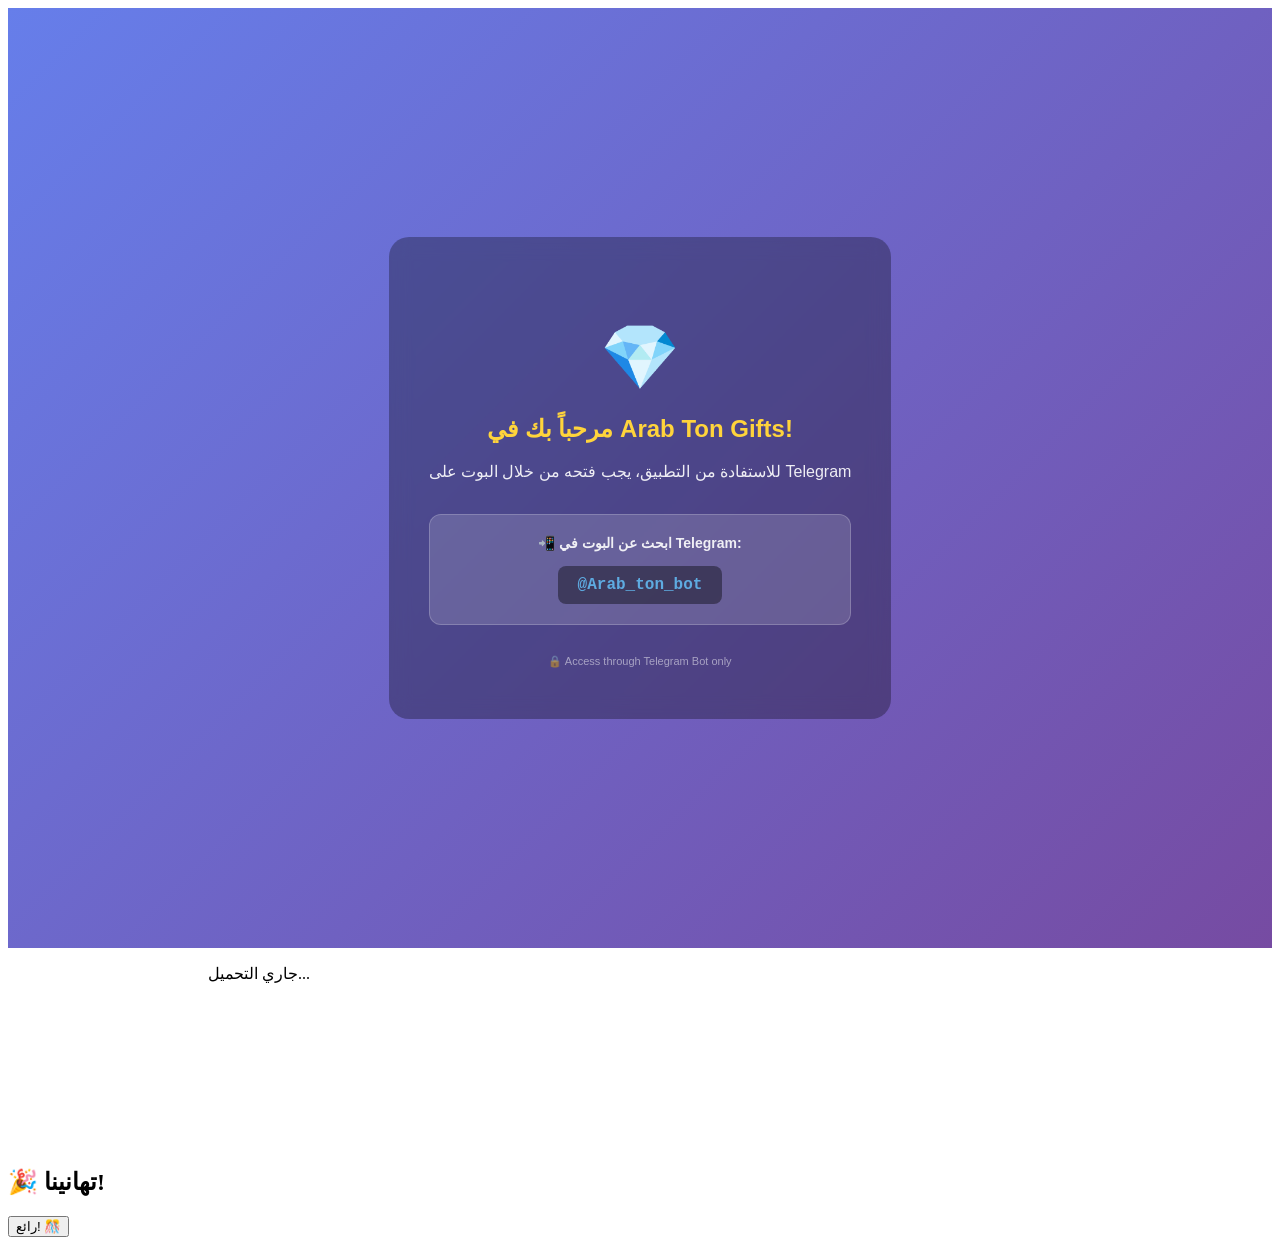
==== public/index.html @ 4c870720 "Add files via upload" ====
﻿<!DOCTYPE html>
<html lang="ar">
<head>
    <!-- 🎯 Updated v2.7 - Fix API URLs: استخدام Render API بدلاً من Vercel -->
    <meta charset="UTF-8">
    <meta name="viewport" content="width=device-width, initial-scale=1.0, maximum-scale=1.0, user-scalable=no">
    <meta http-equiv="Cache-Control" content="no-cache, no-store, must-revalidate">
    <meta http-equiv="Pragma" content="no-cache">
    <meta http-equiv="Expires" content="0">
    <title>🎁 Arab Ton Gifts</title>
    <link rel="stylesheet" href="css/styles.css?v=2.6">
    <link rel="stylesheet" href="css/tasks.css?v=2.6">
    <link rel="stylesheet" href="css/channels-check.css?v=2.6">
    
    <!-- Telegram Web App SDK -->
    <script src="https://telegram.org/js/telegram-web-app.js"></script>
    
    <!-- ⚠️ SECURITY: PREVENT DIRECT BROWSER ACCESS -->
    <script>
    (function() {
        'use strict';
        
        // 🔐 Enhanced security checks
        
        // Check 1: Telegram WebApp SDK must exist
        if (!window.Telegram || !window.Telegram.WebApp) {
            showBlockPage();
            return;
        }
        
        const tg = window.Telegram.WebApp;
        
        // Check 2: Must have REAL initData from Telegram (not URL)
        if (!tg.initData || tg.initData.length < 50) {
            showBlockPage();
            return;
        }
        
        // Check 3: Must have user data
        if (!tg.initDataUnsafe || !tg.initDataUnsafe.user || !tg.initDataUnsafe.user.id) {
            showBlockPage();
            return;
        }
        
        // Check 4: Must be in Telegram environment (not standalone)
        if (!tg.platform || tg.platform === 'unknown') {
            showBlockPage();
            return;
        }
        
        // ✅ All checks passed - legitimate Telegram WebApp access
        console.log('✅ Telegram WebApp verified - User:', tg.initDataUnsafe.user.id);
        
        // 🔒 Freeze objects to prevent tampering
        try {
            Object.freeze(tg.initDataUnsafe);
            Object.freeze(tg);
            Object.seal(window.Telegram);
        } catch(e) {}
        
        function showBlockPage() {
            document.write(`
                <div style="display: flex; align-items: center; justify-content: center; min-height: 100vh; background: linear-gradient(135deg, #667eea 0%, #764ba2 100%); color: #fff; text-align: center; padding: 20px; font-family: -apple-system, BlinkMacSystemFont, 'Segoe UI', Roboto, Arial;">
                    <div style="background: rgba(0,0,0,0.3); padding: 40px; border-radius: 20px; backdrop-filter: blur(10px); max-width: 450px;">
                        <h1 style="font-size: 64px; margin-bottom: 20px; animation: bounce 2s infinite;">💎</h1>
                        <h2 style="margin-bottom: 15px; font-size: 24px; color: #ffd43b;">مرحباً بك في Arab Ton Gifts!</h2>
                        <p style="font-size: 16px; line-height: 1.6; margin-bottom: 30px; opacity: 0.9;">للاستفادة من التطبيق، يجب فتحه من خلال البوت على Telegram</p>
                        <div style="background: rgba(255,255,255,0.15); padding: 20px; border-radius: 12px; margin-top: 20px; border: 1px solid rgba(255,255,255,0.2);">
                            <p style="font-size: 14px; margin: 0 0 15px 0; opacity: 0.9; font-weight: 600;">📲 ابحث عن البوت في Telegram:</p>
                            <code style="background: rgba(0,0,0,0.4); padding: 10px 20px; border-radius: 8px; font-size: 16px; display: inline-block; color: #5eabe1; font-weight: bold;">@Arab_ton_bot</code>
                        </div>
                        <p style="font-size: 11px; margin-top: 30px; opacity: 0.5;">🔒 Access through Telegram Bot only</p>
                    </div>
                </div>
                <style>
                @keyframes bounce {
                    0%, 100% { transform: translateY(0); }
                    50% { transform: translateY(-10px); }
                }
                </style>
            `);
            document.close();
            throw new Error('Direct browser access blocked - Telegram WebApp required');
        }
    })();
    </script>
    
    <!-- Lottie Player -->
    <script src="https://unpkg.com/@lottiefiles/lottie-player@latest/dist/lottie-player.js"></script>
    
    <!-- Image Protection -->
    <style>
        /* منع تحديد النص والصور */
        img {
            -webkit-user-select: none;
            -moz-user-select: none;
            -ms-user-select: none;
            user-select: none;
            -webkit-user-drag: none;
            -webkit-touch-callout: none;
            pointer-events: none;
        }
        
        /* منع القائمة السياقية على الصور */
        img::selection {
            background: transparent;
        }
        
        /* إخفاء المحتوى حتى يتم التحقق من البيانات */
        body.loading .app-header,
        body.loading .main-container,
        body.loading .bottom-nav {
            display: none !important;
        }
        
        /* عرض شاشة التحميل فقط في البداية */
        body.loading #loading-overlay {
            display: flex !important;
        }
    </style>
    <script>
        // منع النقر بالزر الأيمن على الصور
        document.addEventListener('DOMContentLoaded', function() {
            document.addEventListener('contextmenu', function(e) {
                if (e.target.tagName === 'IMG') {
                    e.preventDefault();
                    return false;
                }
            });
            
            // منع السحب والإفلات للصور
            document.addEventListener('dragstart', function(e) {
                if (e.target.tagName === 'IMG') {
                    e.preventDefault();
                    return false;
                }
            });
            
            // حماية من F12 و Inspect
            document.addEventListener('keydown', function(e) {
                if (e.key === 'F12' || (e.ctrlKey && e.shiftKey && e.key === 'I')) {
                    e.preventDefault();
                    return false;
                }
            });
        });
    </script>
</head>
<body class="loading">
    
    <!-- 🔝 HEADER - معلومات المستخدم -->
    <header id="app-header" class="app-header">
        <div class="user-profile">
            <div class="user-avatar">
                <img id="user-avatar" src="" alt="User Avatar">
            </div>
            <div class="user-info">
                <h3 id="user-name">جاري التحميل...</h3>
                <p id="user-username">@username</p>
            </div>
        </div>
        <div class="user-balance">
            <span class="balance-label"><img src="img/Ton.png" alt="TON" class="ton-icon"> الرصيد</span>
            <span class="balance-amount" id="user-balance">0.0000</span>
            <!-- <span class="balance-currency"><img src="img/Ton.png" alt="TON" class="ton-icon"></span> -->
        </div>
    </header>

    <!-- 📱 MAIN CONTAINER -->
    <main class="main-container">
        
        <!-- 🎰 الصفحة الرئيسية - عجلة الحظ -->
        <section id="page-wheel" class="page active">
            <div class="spins-info">
                <div class="spins-available">
                    <span class="spins-count" id="available-spins">0</span>
                    <span class="spins-label">لفة متاحة</span>
                </div>
            </div>

            <!-- عجلة الحظ -->
            <div class="wheel-container">
                <div class="wheel-wrapper">
                    <div class="wheel-pointer"></div>
                    <canvas id="wheel-canvas" width="350" height="350"></canvas>
                    <!-- NFT Animations Overlay -->
                    <div id="wheel-animations-overlay" class="wheel-animations-overlay">
                        <!-- Will be populated dynamically by wheel.js -->
                    </div>
                    <button id="spin-button" class="spin-button">لف الآن</button>
                </div>
            </div>

            <!-- نتيجة اللفة -->
            <div id="spin-result" class="spin-result hidden">
                <lottie-player id="success-animation" src="./img/success_stars.json" 
                    background="transparent" speed="1" style="width: 150px; height: 150px; margin: 0 auto;" 
                    loop autoplay>
                </lottie-player>
                <h2 id="result-text">🎉 تهانينا!</h2>
                <p id="result-amount"></p>
            </div>

            <!-- آخر الأرباح -->
            <div class="recent-wins">
                <h3>🏆 آخر أرباحك</h3>
                <div id="recent-wins-list" class="wins-list">
                    <!-- سيتم ملؤها ديناميكياً -->
                </div>
            </div>
        </section>

        <!--  صفحة المهام -->
        <section id="page-tasks" class="page">
            <div class="page-header">
                <h2>
                    <lottie-player src="./img/task.json" background="transparent" speed="1" 
                        style="width: 32px; height: 32px; display: inline-block; vertical-align: middle;" 
                        loop autoplay>
                    </lottie-player>
                    المهام
                </h2>
                <p class="page-description">أكمل المهام واحصل على لفات مجانية!</p>
            </div>

            <div class="tasks-progress">
                <div class="progress-info">
                    <span>📊 تقدمك: <strong id="completed-tasks-count">0</strong> / <strong id="total-tasks-count">0</strong></span>
                    <span style="margin-right: 16px; color: #ffd436;">متبقي <strong id="tasks-remaining">5</strong> / 5 للفة القادمة</span>
                </div>
                <div class="progress-bar">
                    <div class="progress-fill" id="tasks-progress-fill"></div>
                </div>
            </div>

            <!-- قائمة المهام -->
            <div class="tasks-container" id="tasks-list">
                <!-- Loading state -->
                <div class="tasks-loading">
                    <lottie-player src="./img/login.json" background="transparent" speed="1" 
                        style="width: 100px; height: 100px;" loop autoplay>
                    </lottie-player>
                    <p>جاري تحميل المهام...</p>
                </div>
            </div>
        </section>

        <!-- 💸 صفحة السحب -->
        <section id="page-withdraw" class="page">
            <div class="page-header">
                <h2>
                    <lottie-player src="./img/withdraw.json" background="transparent" speed="1" 
                        style="width: 32px; height: 32px; display: inline-block; vertical-align: middle;" 
                        loop autoplay>
                    </lottie-player>
                    السحب
                </h2>
            </div>

            <div class="balance-display">
                <div class="balance-card">
                    <span class="balance-label"><img src="img/Ton.png" alt="TON" class="ton-icon"> رصيدك الحالي</span>
                    <span class="balance-value" id="withdraw-balance">0.0000</span>
                    <!-- <span class="balance-currency"><img src="img/Ton.png" alt="TON" class="ton-icon"></span> -->
                </div>
            </div>

            <!-- طرق السحب -->
            <div class="withdrawal-methods">
                <h3>اختر طريقة السحب</h3>
                
                <div class="method-tabs">
                    <button class="method-tab active" data-method="ton">
                        <span class="tab-icon"><img src="img/Ton.png" alt="TON" class="ton-icon-tab"></span>
                        <span>TON Wallet</span>
                    </button>
                    <button class="method-tab" data-method="vodafone" disabled style="opacity: 0.5; cursor: not-allowed;">
                        <span class="tab-icon"><img src="img/vodafone.png" alt="Vodafone" class="ton-icon-tab"></span>
                        <span>Vodafone Cash</span>
                        <span style="color: #ff9500; font-size: 11px; margin-right: 5px;">🔜 قريباً</span>
                    </button>
                </div>

                <!-- نموذج السحب TON -->
                <div id="withdraw-form-ton" class="withdraw-form active">
                    <div class="form-group">
                        <label><img src="img/Ton.png" alt="TON" class="ton-icon"> عنوان محفظة TON</label>
                        <input type="text" id="ton-wallet-input" placeholder="UQxxxxxxxxxxxxxxxx">
                    </div>
                    <div class="form-group">
                        <label><img src="img/Ton.png" alt="TON" class="ton-icon"> المبلغ (TON)</label>
                        <div class="amount-input-group">
                            <input type="number" id="ton-amount-input" placeholder="0.00" step="0.01" min="0.1">
                            <button id="max-btn-ton" class="max-btn">MAX</button>
                        </div>
                        <span class="min-withdraw-note">الحد الأدنى: 0.1 <img src="img/Ton.png" alt="TON" class="ton-icon-small"></span>
                    </div>
                    <button id="withdraw-btn-ton" class="withdraw-btn">
                        <lottie-player src="./img/withdraw.json" background="transparent" speed="1" 
                            style="width: 24px; height: 24px; display: inline-block; vertical-align: middle;" 
                            loop autoplay>
                        </lottie-player>
                        طلب السحب
                    </button>
                </div>

                <!-- نموذج السحب Vodafone -->
                <div id="withdraw-form-vodafone" class="withdraw-form">
                    <div class="form-group">
                        <label><img src="img/vodafone.png" alt="Vodafone" class="ton-icon"> رقم فودافون كاش</label>
                        <input type="tel" id="vodafone-number-input" placeholder="01xxxxxxxxx">
                    </div>
                    <div class="form-group">
                        <label><img src="img/Ton.png" alt="TON" class="ton-icon"> المبلغ (TON)</label>
                        <div class="amount-input-group">
                            <input type="number" id="vodafone-amount-input" placeholder="0.00" step="0.01" min="0.1">
                            <button id="max-btn-vodafone" class="max-btn">MAX</button>
                        </div>
                        <span class="min-withdraw-note">الحد الأدنى: 0.1 <img src="img/Ton.png" alt="TON" class="ton-icon-small"></span>
                    </div>
                    <button id="withdraw-btn-vodafone" class="withdraw-btn">
                        <lottie-player src="./img/withdraw.json" background="transparent" speed="1" 
                            style="width: 24px; height: 24px; display: inline-block; vertical-align: middle;" 
                            loop autoplay>
                        </lottie-player>
                        طلب السحب
                    </button>
                </div>
            </div>

            <!-- سجل السحوبات -->
            <div class="withdrawal-history">
                <h3>
                    <img src="img/profile/orders_history.svg" alt="History" style="width: 24px; height: 24px; display: inline-block; vertical-align: middle;">
                    سجل السحوبات
                </h3>
                <div id="withdrawal-history-list" class="history-list">
                    <!-- سيتم ملؤها ديناميكياً -->
                </div>
            </div>
        </section>

    </main>

    <!-- 📱 BOTTOM NAVIGATION -->
    <nav class="bottom-nav">
        <button class="nav-item" data-page="withdraw">
            <span class="nav-icon">
                <lottie-player src="./img/withdraw.json" background="transparent" speed="1" 
                    style="width: 32px; height: 32px;" loop autoplay>
                </lottie-player>
            </span>
            <span class="nav-label">السحب</span>
        </button>
        <button class="nav-item" data-page="tasks">
            <span class="nav-icon">
                <lottie-player src="./img/task.json" background="transparent" speed="1" 
                    style="width: 32px; height: 32px;" loop autoplay>
                </lottie-player>
            </span>
            <span class="nav-label">المهام</span>
        </button>
        <button class="nav-item" onclick="navigateToReferrals()">
            <span class="nav-icon">
                <svg width="24" height="24" viewBox="0 0 24 24" fill="currentColor" xmlns="http://www.w3.org/2000/svg">
                    <path d="M16 11c1.66 0 2.99-1.34 2.99-3S17.66 5 16 5c-1.66 0-3 1.34-3 3s1.34 3 3 3zm-8 0c1.66 0 2.99-1.34 2.99-3S9.66 5 8 5C6.34 5 5 6.34 5 8s1.34 3 3 3zm0 2c-2.33 0-7 1.17-7 3.5V19h14v-2.5c0-2.33-4.67-3.5-7-3.5zm8 0c-.29 0-.62.02-.97.05 1.16.84 1.97 1.97 1.97 3.45V19h6v-2.5c0-2.33-4.67-3.5-7-3.5z"/>
                </svg>
            </span>
            <span class="nav-label">الإحالات</span>
        </button>
        <button class="nav-item active" data-page="wheel">
            <span class="nav-icon">
                <lottie-player src="./img/roll.json" background="transparent" speed="1" 
                    style="width: 32px; height: 32px;" loop autoplay>
                </lottie-player>
            </span>
            <span class="nav-label">العجلة</span>
        </button>
    </nav>

    <!-- 🔔 TOAST NOTIFICATIONS -->
    <div id="toast-container" class="toast-container"></div>

    <!-- ⏳ LOADING OVERLAY -->
    <div id="loading-overlay" class="loading-overlay">
        <lottie-player src="./img/login.json" 
            background="transparent" speed="1" style="width: 200px; height: 200px;" 
            loop autoplay>
        </lottie-player>
        <p class="loading-text">جاري التحميل...</p>
    </div>

    <!-- 🎉 WIN MODAL -->
    <div id="win-modal" class="modal">
        <div class="modal-content win-modal">
            <lottie-player id="win-animation" src="./img/success_stars.json" 
                background="transparent" speed="1" style="width: 200px; height: 200px; margin: 0 auto;" 
                loop autoplay>
            </lottie-player>
            <h2 id="modal-win-title">🎉 تهانينا!</h2>
            <p id="modal-win-amount"></p>
            <button class="modal-btn" onclick="closeWinModal()">رائع! 🎊</button>
        </div>
    </div>

    <!-- 📢 CHANNELS VERIFICATION MODAL -->
    <div id="channels-modal" class="modal" style="display: none;">
        <div class="modal-content channels-modal">
            <h2 style="text-align: center; margin-bottom: 20px;">🔔 اشترك في القنوات الإجبارية</h2>
            <p style="text-align: center; color: var(--text-secondary); margin-bottom: 20px;">
                للاستمرار في استخدام البوت، يجب الاشتراك في القنوات التالية:
            </p>
            <div id="channels-list" class="channels-list"></div>
            <button id="verify-channels-btn" class="modal-btn" style="margin-top: 20px;">
                <img src="/img/payment-success.svg" alt="تحقق" style="width: 18px; height: 18px; vertical-align: middle; margin-left: 4px;"> تحقق من الاشتراك
            </button>
        </div>
    </div>

    <!-- Scripts -->
    <script src="js/debug.js?v=2.7&t=1707370000"></script>
    <script src="js/config.js?v=2.7&t=1707370000"></script>
    <script src="js/api.js?v=2.7&t=1707370000"></script>
    <script src="js/tasks.js?v=2.7&t=1707370000"></script>
    <script src="js/channels-check.js?v=2.7&t=1707370000"></script>
    <script src="js/channels.js?v=2.7&t=1707370000"></script>
    <script src="js/wheel.js?v=2.7&t=1707370000"></script>
    <script src="js/app.js?v=2.7&t=1707370000"></script>
</body>
</html>
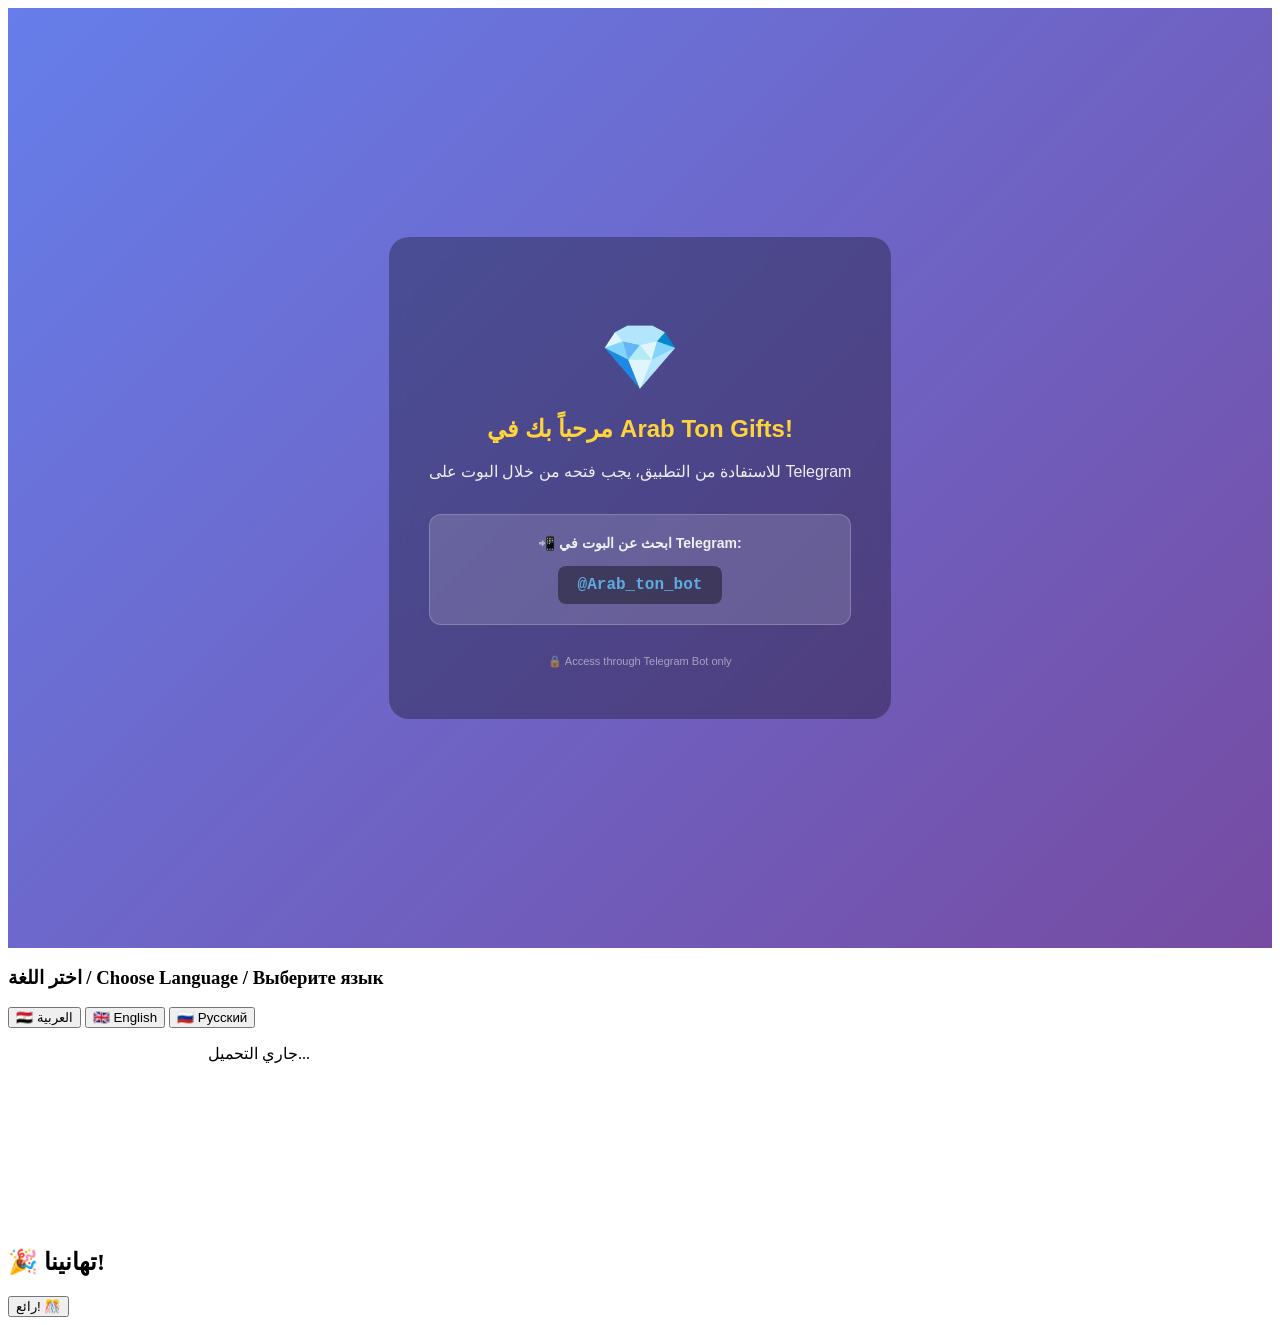
==== commit f815332f: "Add files via upload" ====
--- a/public/index.html
+++ b/public/index.html
@@ -8,9 +8,19 @@
     <meta http-equiv="Pragma" content="no-cache">
     <meta http-equiv="Expires" content="0">
     <title>🎁 Arab Ton Gifts</title>
-    <link rel="stylesheet" href="css/styles.css?v=2.6">
-    <link rel="stylesheet" href="css/tasks.css?v=2.6">
-    <link rel="stylesheet" href="css/channels-check.css?v=2.6">
+    
+    <!-- Google Fonts - Cairo -->
+    <link rel="preconnect" href="https://fonts.googleapis.com">
+    <link rel="preconnect" href="https://fonts.gstatic.com" crossorigin>
+    <link href="https://fonts.googleapis.com/css2?family=Cairo:wght@400;600;700;900&display=swap" rel="stylesheet">
+    
+    <!-- Font Awesome Icons -->
+    <link rel="stylesheet" href="https://cdnjs.cloudflare.com/ajax/libs/font-awesome/6.5.1/css/all.min.css">
+    
+    <!-- Modern Styles -->
+    <link rel="stylesheet" href="css/modern-style.css?v=3.0">
+    <link rel="stylesheet" href="css/tasks.css?v=3.0">
+    <link rel="stylesheet" href="css/channels-check.css?v=3.0">
     
     <!-- Telegram Web App SDK -->
     <script src="https://telegram.org/js/telegram-web-app.js"></script>
@@ -150,21 +160,47 @@
     
     <!-- 🔝 HEADER - معلومات المستخدم -->
     <header id="app-header" class="app-header">
-        <div class="user-profile">
-            <div class="user-avatar">
-                <img id="user-avatar" src="" alt="User Avatar">
-            </div>
-            <div class="user-info">
-                <h3 id="user-name">جاري التحميل...</h3>
-                <p id="user-username">@username</p>
+        <div class="header-left">
+            <button id="lang-btn" class="lang-btn" title="Change Language">
+                <i class="fas fa-globe"></i>
+            </button>
+            <div class="user-profile">
+                <div class="user-avatar">
+                    <img id="user-avatar" src="" alt="User Avatar">
+                </div>
+                <div class="user-info">
+                    <h3 id="user-name" data-i18n="loading">جاري التحميل...</h3>
+                    <p id="user-username">@username</p>
+                </div>
             </div>
         </div>
         <div class="user-balance">
-            <span class="balance-label"><img src="img/Ton.png" alt="TON" class="ton-icon"> الرصيد</span>
+            <span class="balance-label" data-i18n="balance">الرصيد</span>
             <span class="balance-amount" id="user-balance">0.0000</span>
-            <!-- <span class="balance-currency"><img src="img/Ton.png" alt="TON" class="ton-icon"></span> -->
+            <span class="balance-currency">TON</span>
         </div>
     </header>
+
+    <!-- 🌍 LANGUAGE MODAL -->
+    <div id="lang-modal" class="lang-modal">
+        <div class="lang-modal-content">
+            <h3 class="lang-modal-title">اختر اللغة / Choose Language / Выберите язык</h3>
+            <div class="lang-options">
+                <button class="lang-option" data-lang="ar">
+                    <span class="flag">🇪🇬</span>
+                    <span>العربية</span>
+                </button>
+                <button class="lang-option" data-lang="en">
+                    <span class="flag">🇬🇧</span>
+                    <span>English</span>
+                </button>
+                <button class="lang-option" data-lang="ru">
+                    <span class="flag">🇷🇺</span>
+                    <span>Русский</span>
+                </button>
+            </div>
+        </div>
+    </div>
 
     <!-- 📱 MAIN CONTAINER -->
     <main class="main-container">
@@ -174,7 +210,7 @@
             <div class="spins-info">
                 <div class="spins-available">
                     <span class="spins-count" id="available-spins">0</span>
-                    <span class="spins-label">لفة متاحة</span>
+                    <span class="spins-label" data-i18n="spins-available">لفة متاحة</span>
                 </div>
             </div>
 
@@ -187,7 +223,7 @@
                     <div id="wheel-animations-overlay" class="wheel-animations-overlay">
                         <!-- Will be populated dynamically by wheel.js -->
                     </div>
-                    <button id="spin-button" class="spin-button">لف الآن</button>
+                    <button id="spin-button" class="spin-button" data-i18n="spin-now">لف الآن</button>
                 </div>
             </div>
 
@@ -203,7 +239,7 @@
 
             <!-- آخر الأرباح -->
             <div class="recent-wins">
-                <h3>🏆 آخر أرباحك</h3>
+                <h3><span data-i18n="total-earned">آخر أرباحك</span> 🏆</h3>
                 <div id="recent-wins-list" class="wins-list">
                     <!-- سيتم ملؤها ديناميكياً -->
                 </div>
@@ -218,9 +254,9 @@
                         style="width: 32px; height: 32px; display: inline-block; vertical-align: middle;" 
                         loop autoplay>
                     </lottie-player>
-                    المهام
+                    <span data-i18n="tasks">المهام</span>
                 </h2>
-                <p class="page-description">أكمل المهام واحصل على لفات مجانية!</p>
+                <p class="page-description" data-i18n="tasks-subtitle">أكمل المهام واحصل على لفات مجانية!</p>
             </div>
 
             <div class="tasks-progress">
@@ -240,7 +276,7 @@
                     <lottie-player src="./img/login.json" background="transparent" speed="1" 
                         style="width: 100px; height: 100px;" loop autoplay>
                     </lottie-player>
-                    <p>جاري تحميل المهام...</p>
+                    <p data-i18n="loading">جاري تحميل المهام...</p>
                 </div>
             </div>
         </section>
@@ -253,13 +289,13 @@
                         style="width: 32px; height: 32px; display: inline-block; vertical-align: middle;" 
                         loop autoplay>
                     </lottie-player>
-                    السحب
+                    <span data-i18n="withdrawal">السحب</span>
                 </h2>
             </div>
 
             <div class="balance-display">
                 <div class="balance-card">
-                    <span class="balance-label"><img src="img/Ton.png" alt="TON" class="ton-icon"> رصيدك الحالي</span>
+                    <span class="balance-label" data-i18n="available-balance"><img src="img/Ton.png" alt="TON" class="ton-icon"> رصيدك الحالي</span>
                     <span class="balance-value" id="withdraw-balance">0.0000</span>
                     <!-- <span class="balance-currency"><img src="img/Ton.png" alt="TON" class="ton-icon"></span> -->
                 </div>
@@ -267,12 +303,12 @@
 
             <!-- طرق السحب -->
             <div class="withdrawal-methods">
-                <h3>اختر طريقة السحب</h3>
+                <h3 data-i18n="select-method">اختر طريقة السحب</h3>
                 
                 <div class="method-tabs">
                     <button class="method-tab active" data-method="ton">
                         <span class="tab-icon"><img src="img/Ton.png" alt="TON" class="ton-icon-tab"></span>
-                        <span>TON Wallet</span>
+                        <span data-i18n="ton-wallet">TON Wallet</span>
                     </button>
                     <button class="method-tab" data-method="vodafone" disabled style="opacity: 0.5; cursor: not-allowed;">
                         <span class="tab-icon"><img src="img/vodafone.png" alt="Vodafone" class="ton-icon-tab"></span>
@@ -350,7 +386,7 @@
                     style="width: 32px; height: 32px;" loop autoplay>
                 </lottie-player>
             </span>
-            <span class="nav-label">السحب</span>
+            <span class="nav-label" data-i18n="withdrawal">السحب</span>
         </button>
         <button class="nav-item" data-page="tasks">
             <span class="nav-icon">
@@ -358,7 +394,7 @@
                     style="width: 32px; height: 32px;" loop autoplay>
                 </lottie-player>
             </span>
-            <span class="nav-label">المهام</span>
+            <span class="nav-label" data-i18n="tasks">المهام</span>
         </button>
         <button class="nav-item" onclick="navigateToReferrals()">
             <span class="nav-icon">
@@ -366,7 +402,7 @@
                     <path d="M16 11c1.66 0 2.99-1.34 2.99-3S17.66 5 16 5c-1.66 0-3 1.34-3 3s1.34 3 3 3zm-8 0c1.66 0 2.99-1.34 2.99-3S9.66 5 8 5C6.34 5 5 6.34 5 8s1.34 3 3 3zm0 2c-2.33 0-7 1.17-7 3.5V19h14v-2.5c0-2.33-4.67-3.5-7-3.5zm8 0c-.29 0-.62.02-.97.05 1.16.84 1.97 1.97 1.97 3.45V19h6v-2.5c0-2.33-4.67-3.5-7-3.5z"/>
                 </svg>
             </span>
-            <span class="nav-label">الإحالات</span>
+            <span class="nav-label" data-i18n="referrals">الإحالات</span>
         </button>
         <button class="nav-item active" data-page="wheel">
             <span class="nav-icon">
@@ -374,7 +410,7 @@
                     style="width: 32px; height: 32px;" loop autoplay>
                 </lottie-player>
             </span>
-            <span class="nav-label">العجلة</span>
+            <span class="nav-label" data-i18n="home">العجلة</span>
         </button>
     </nav>
 
@@ -418,14 +454,67 @@
     </div>
 
     <!-- Scripts -->
-    <script src="js/debug.js?v=2.7&t=1707370000"></script>
-    <script src="js/config.js?v=2.7&t=1707370000"></script>
-    <script src="js/api.js?v=2.7&t=1707370000"></script>
-    <script src="js/tasks.js?v=2.7&t=1707370000"></script>
-    <script src="js/channels-check.js?v=2.7&t=1707370000"></script>
-    <script src="js/channels.js?v=2.7&t=1707370000"></script>
-    <script src="js/wheel.js?v=2.7&t=1707370000"></script>
-    <script src="js/app.js?v=2.7&t=1707370000"></script>
+    <!-- i18n MUST be loaded FIRST -->
+    <script src="js/i18n.js?v=3.0&t=1707370000"></script>
+    <script src="js/i18n-helpers.js?v=3.0&t=1707370000"></script>
+    <script src="js/debug.js?v=3.0&t=1707370000"></script>
+    <script src="js/config.js?v=3.0&t=1707370000"></script>
+    <script src="js/api.js?v=3.0&t=1707370000"></script>
+    <script src="js/tasks.js?v=3.0&t=1707370000"></script>
+    <script src="js/channels-check.js?v=3.0&t=1707370000"></script>
+    <script src="js/channels.js?v=3.0&t=1707370000"></script>
+    <script src="js/wheel.js?v=3.0&t=1707370000"></script>
+    <script src="js/app.js?v=3.0&t=1707370000"></script>
+    
+    <!-- Language Selector Handler -->
+    <script>
+        // Language Button Handler
+        document.addEventListener('DOMContentLoaded', function() {
+            const langBtn = document.getElementById('lang-btn');
+            const langModal = document.getElementById('lang-modal');
+            const langOptions = document.querySelectorAll('.lang-option');
+            
+            // Open language modal
+            if (langBtn) {
+                langBtn.addEventListener('click', function() {
+                    langModal.classList.add('active');
+                });
+            }
+            
+            // Close modal when clicking outside
+            langModal.addEventListener('click', function(e) {
+                if (e.target === langModal) {
+                    langModal.classList.remove('active');
+                }
+            });
+            
+            // Language selection
+            langOptions.forEach(option => {
+                option.addEventListener('click', function() {
+                    const selectedLang = this.getAttribute('data-lang');
+                    
+                    // Update active state
+                    langOptions.forEach(opt => opt.classList.remove('active'));
+                    this.classList.add('active');
+                    
+                    // Change language
+                    if (typeof i18n !== 'undefined') {
+                        i18n.setLanguage(selectedLang);
+                    }
+                    
+                    // Close modal
+                    setTimeout(() => {
+                        langModal.classList.remove('active');
+                    }, 300);
+                });
+                
+                // Set active language
+                if (typeof i18n !== 'undefined' && option.getAttribute('data-lang') === i18n.currentLang) {
+                    option.classList.add('active');
+                }
+            });
+        });
+    </script>
 </body>
 </html>
 
--- a/public/css/tasks.css
+++ b/public/css/tasks.css
@@ -0,0 +1,299 @@
+/* ═══════════════════════════════════════════════════════════════
+   📝 TASKS PAGE STYLES
+   ═══════════════════════════════════════════════════════════════ */
+
+/* Tasks Container */
+.tasks-container {
+    display: flex;
+    flex-direction: column;
+    gap: 12px;
+    padding: 10px 0;
+}
+
+/* Loading State */
+.tasks-loading {
+    display: flex;
+    flex-direction: column;
+    align-items: center;
+    justify-content: center;
+    padding: 40px 20px;
+    color: #8b95a1;
+    font-size: 14px;
+}
+
+/* Task Card */
+.task-card {
+    background: rgba(255, 255, 255, 0.05);
+    border: 2px solid rgba(255, 212, 54, 0.3);
+    border-radius: 12px;
+    padding: 15px;
+    display: flex;
+    flex-direction: column;
+    gap: 12px;
+    position: relative;
+    transition: all 0.3s ease;
+}
+
+.task-card.pinned {
+    border-color: rgba(255, 212, 54, 0.6);
+    background: rgba(255, 212, 54, 0.05);
+}
+
+.task-card.completed {
+    border-color: rgba(76, 175, 80, 0.5);
+    background: rgba(76, 175, 80, 0.05);
+    opacity: 0.7;
+}
+
+/* Pin Badge */
+.pin-badge {
+    position: absolute;
+    top: 10px;
+    left: 10px;
+    background: #ffd436;
+    color: #1e2329;
+    font-size: 18px;
+    width: 28px;
+    height: 28px;
+    border-radius: 50%;
+    display: flex;
+    align-items: center;
+    justify-content: center;
+}
+
+/* Pin Badge Inline (يمين الأيقونة) */
+.task-icon-wrapper {
+    position: relative;
+    display: flex;
+    align-items: center;
+    gap: 8px;
+}
+
+.pin-badge-inline {
+    font-size: 16px;
+    order: -1; /* يظهر على اليمين في RTL */
+}
+
+/* Task Header */
+.task-header {
+    display: flex;
+    align-items: center;
+    gap: 12px;
+}
+
+.task-icon {
+    width: 48px;
+    height: 48px;
+    border-radius: 50%;
+    background: linear-gradient(135deg, #667eea 0%, #764ba2 100%);
+    display: flex;
+    align-items: center;
+    justify-content: center;
+    font-size: 24px;
+    flex-shrink: 0;
+}
+
+.task-info {
+    flex: 1;
+    min-width: 0;
+}
+
+.task-title {
+    font-size: 16px;
+    font-weight: 600;
+    color: #ffffff;
+    margin-bottom: 4px;
+    display: flex;
+    align-items: center;
+    gap: 6px;
+}
+
+.task-type-badge {
+    font-size: 11px;
+    padding: 2px 8px;
+    border-radius: 10px;
+    background: rgba(255, 212, 54, 0.2);
+    color: #ffd436;
+}
+
+.task-description {
+    font-size: 13px;
+    color: #8b95a1;
+    line-height: 1.4;
+}
+
+.task-reward {
+    background: rgba(255, 212, 54, 0.1);
+    border: 1px solid rgba(255, 212, 54, 0.3);
+    border-radius: 8px;
+    padding: 8px 12px;
+    display: flex;
+    align-items: center;
+    justify-content: center;
+    gap: 6px;
+    font-size: 14px;
+    font-weight: 600;
+    color: #ffd436;
+}
+
+/* Task Actions */
+.task-actions {
+    display: flex;
+    gap: 8px;
+}
+
+.task-btn {
+    flex: 1;
+    padding: 10px 16px;
+    border-radius: 8px;
+    border: none;
+    font-size: 14px;
+    font-weight: 600;
+    cursor: pointer;
+    transition: all 0.3s ease;
+    display: flex;
+    align-items: center;
+    justify-content: center;
+    gap: 6px;
+}
+
+.task-btn-subscribe {
+    background: linear-gradient(135deg, #667eea 0%, #764ba2 100%);
+    color: #ffffff;
+}
+
+.task-btn-subscribe:hover {
+    transform: translateY(-2px);
+    box-shadow: 0 4px 12px rgba(102, 126, 234, 0.4);
+}
+
+.task-btn-verify {
+    background: rgba(255, 212, 54, 0.15);
+    color: #ffd436;
+    border: 2px solid #ffd436;
+}
+
+.task-btn-verify:hover {
+    background: #ffd436;
+    color: #1e2329;
+}
+
+.task-btn-verify:disabled {
+    opacity: 0.5;
+    cursor: not-started;
+}
+
+.task-btn-completed {
+    background: rgba(76, 175, 80, 0.2);
+    color: #4caf50;
+    border: 2px solid #4caf50;
+    cursor: not-allowed;
+}
+
+/* Empty State */
+.tasks-empty {
+    display: flex;
+    flex-direction: column;
+    align-items: center;
+    justify-content: center;
+    padding: 60px 20px;
+    text-align: center;
+}
+
+.tasks-empty-icon {
+    font-size: 64px;
+    margin-bottom: 16px;
+    opacity: 0.5;
+}
+
+.tasks-empty-text {
+    font-size: 16px;
+    color: #8b95a1;
+    margin-bottom: 8px;
+}
+
+.tasks-empty-hint {
+    font-size: 14px;
+    color: #666;
+}
+
+/* Progress Bar Styles */
+.tasks-progress {
+    margin-bottom: 20px;
+}
+
+.progress-info {
+    display: flex;
+    justify-content: space-between;
+    align-items: center;
+    margin-bottom: 8px;
+    font-size: 14px;
+    color: #8b95a1;
+}
+
+.progress-bar {
+    width: 100%;
+    height: 8px;
+    background: rgba(255, 255, 255, 0.1);
+    border-radius: 10px;
+    overflow: hidden;
+}
+
+.progress-fill {
+    height: 100%;
+    background: linear-gradient(90deg, #ffd436 0%, #ffb300 100%);
+    border-radius: 10px;
+    transition: width 0.5s ease;
+    width: 0%;
+}
+
+/* Responsive */
+@media (max-width: 576px) {
+    .task-card {
+        padding: 12px;
+    }
+    
+    .task-icon {
+        width: 40px;
+        height: 40px;
+        font-size: 20px;
+    }
+    
+    .task-title {
+        font-size: 15px;
+    }
+    
+    .task-description {
+        font-size: 12px;
+    }
+    
+    .task-btn {
+        padding: 8px 12px;
+        font-size: 13px;
+    }
+}
+/* ═══════════════════════════════════════════════════════════════
+   📸 TELEGRAM CHANNEL PHOTOS IN TASKS
+   ═══════════════════════════════════════════════════════════════ */
+
+/* صور القنوات من تيليجرام داخل بطاقات المهام */
+.task-icon .channel-photo {
+    opacity: 0;
+    transition: opacity 0.4s ease-in-out;
+    border: 2px solid rgba(255, 255, 255, 0.15);
+}
+
+.task-icon .channel-photo[src]:not([src=""]) {
+    opacity: 1;
+}
+
+/* الأيقونة الاحتياطية */
+.task-icon .channel-icon-fallback {
+    transition: opacity 0.3s ease-in-out;
+}
+
+/* تأثير hover على بطاقات المهام */
+.task-card:hover .task-icon .channel-photo {
+    border-color: rgba(255, 255, 255, 0.3);
+    box-shadow: 0 4px 12px rgba(102, 126, 234, 0.4);
+}
--- a/public/css/channels-check.css
+++ b/public/css/channels-check.css
@@ -0,0 +1,197 @@
+/* ═══════════════════════════════════════════════════════════════
+   📢 REQUIRED CHANNELS MODAL
+   ═══════════════════════════════════════════════════════════════ */
+
+.channels-modal {
+    position: fixed;
+    top: 0;
+    left: 0;
+    width: 100%;
+    height: 100%;
+    background: rgba(0, 0, 0, 0.95);
+    display: flex !important; /* تأكيد العرض */
+    align-items: center;
+    justify-content: center;
+    z-index: 99999; /* أعلى من كل شيء */
+    padding: 20px;
+    animation: fadeIn 0.3s ease-in-out;
+}
+
+@keyframes fadeIn {
+    from {
+        opacity: 0;
+    }
+    to {
+        opacity: 1;
+    }
+}
+
+.channels-modal-content {
+    background: var(--bg-card);
+    border-radius: 24px;
+    max-width: 500px;
+    width: 100%;
+    max-height: 90vh;
+    overflow-y: auto;
+    box-shadow: 0 20px 60px rgba(0, 0, 0, 0.5);
+}
+
+.channels-modal-header {
+    padding: 30px 24px 20px;
+    text-align: center;
+    border-bottom: 1px solid var(--border-color);
+}
+
+.channels-modal-header h2 {
+    font-size: 24px;
+    margin: 0 0 12px 0;
+    color: var(--text-primary);
+}
+
+.channels-modal-header p {
+    margin: 0;
+    color: var(--text-secondary);
+    font-size: 15px;
+}
+
+.channels-modal-body {
+    padding: 20px;
+}
+
+.required-channel-item {
+    display: flex;
+    justify-content: space-between;
+    align-items: center;
+    padding: 16px;
+    background: var(--bg-secondary);
+    border: 1px solid var(--border-color);
+    border-radius: 16px;
+    margin-bottom: 12px;
+    transition: all 0.3s ease;
+}
+
+.required-channel-item:hover {
+    border-color: var(--accent-color);
+    transform: translateY(-2px);
+    box-shadow: 0 4px 12px rgba(255, 212, 54, 0.2);
+}
+
+.channel-info {
+    display: flex;
+    align-items: center;
+    gap: 12px;
+    flex: 1;
+}
+
+.channel-icon {
+    font-size: 24px;
+    flex-shrink: 0;
+}
+
+/* 📸 تنسيق صور القنوات من Telegram */
+.channel-info .channel-photo {
+    opacity: 0;
+    transition: opacity 0.4s ease-in-out;
+    border: 2px solid rgba(255, 255, 255, 0.15);
+    flex-shrink: 0;
+}
+
+.channel-info .channel-photo[src]:not([src=""]) {
+    opacity: 1;
+}
+
+/* الأيقونة الاحتياطية (emoji) */
+.channel-info .channel-icon-fallback {
+    transition: opacity 0.3s ease-in-out;
+    flex-shrink: 0;
+}
+
+/* تأثير تحميل الصورة بشكل سلس */
+.channel-info .channel-photo {
+    transition: all 0.4s cubic-bezier(0.4, 0, 0.2, 1);
+}
+
+.channel-name {
+    font-size: 15px;
+    font-weight: 600;
+    color: var(--text-primary);
+}
+
+.subscribe-channel-btn {
+    padding: 10px 20px;
+    background: linear-gradient(135deg, #8b5cf6, #6d28d9);
+    color: #fff;
+    border: none;
+    border-radius: 12px;
+    font-size: 14px;
+    font-weight: 600;
+    cursor: pointer;
+    transition: all 0.3s ease;
+}
+
+.subscribe-channel-btn:hover {
+    transform: scale(1.05);
+    box-shadow: 0 4px 12px rgba(139, 92, 246, 0.4);
+}
+
+.channels-modal-footer {
+    padding: 20px 24px 30px;
+    text-align: center;
+    border-top: 1px solid var(--border-color);
+}
+
+.btn-verify-channels {
+    width: 100%;
+    padding: 16px;
+    background: linear-gradient(135deg, var(--accent-color), var(--accent-hover));
+    color: #000;
+    border: none;
+    border-radius: 16px;
+    font-size: 16px;
+    font-weight: 700;
+    cursor: pointer;
+    transition: all 0.3s ease;
+}
+
+.btn-verify-channels:hover:not(:disabled) {
+    transform: scale(1.02);
+    box-shadow: 0 8px 24px rgba(255, 212, 54, 0.4);
+}
+
+.btn-verify-channels:disabled {
+    opacity: 0.6;
+    cursor: not-allowed;
+}
+/* ═══════════════════════════════════════════════════════════════
+   📸 TELEGRAM CHANNEL PHOTOS
+   ═══════════════════════════════════════════════════════════════ */
+
+/* صور القنوات من تيليجرام */
+.channel-photo {
+    opacity: 0;
+    transition: opacity 0.4s ease-in-out;
+    border: 2px solid rgba(255, 255, 255, 0.1);
+    box-shadow: 0 2px 8px rgba(0, 0, 0, 0.2);
+}
+
+.channel-photo[src]:not([src=""]) {
+    opacity: 1;
+}
+
+/* الأيقونة الاحتياطية */
+.channel-icon-fallback {
+    transition: opacity 0.3s ease-in-out;
+}
+
+/* تنسيق داخل بطاقات القنوات */
+.channel-info .channel-photo,
+.channel-info .channel-icon-fallback {
+    flex-shrink: 0;
+}
+
+/* تأثير hover على القنوات */
+.required-channel-item:hover .channel-info .channel-photo {
+    border-color: rgba(139, 92, 246, 0.5);
+    box-shadow: 0 4px 16px rgba(139, 92, 246, 0.4);
+    transform: scale(1.05);
+}
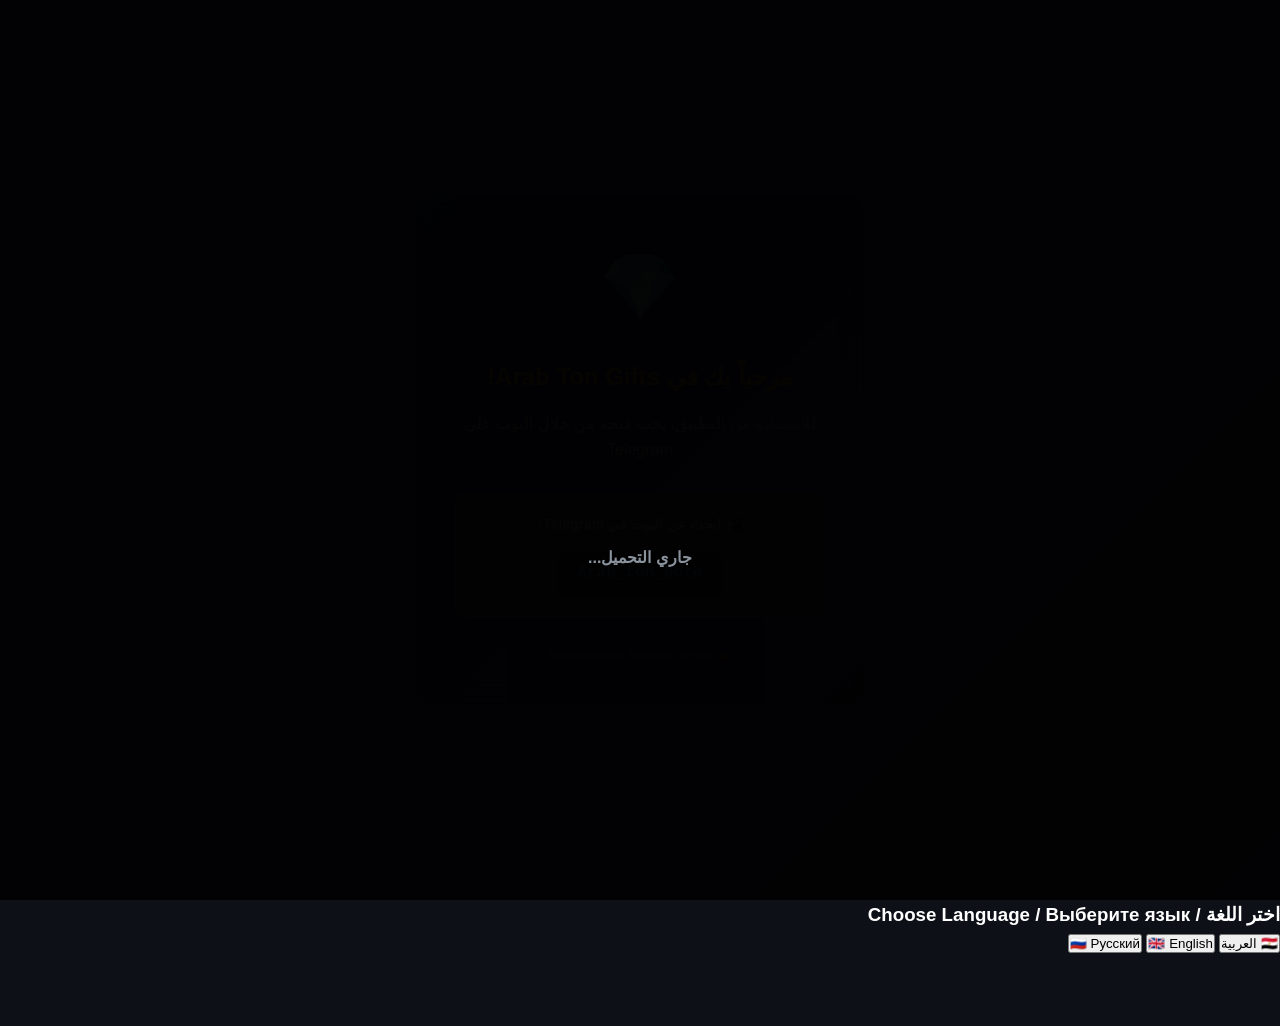
==== commit 850a3df8: "Add files via upload" ====
--- a/public/index.html
+++ b/public/index.html
@@ -17,10 +17,11 @@
     <!-- Font Awesome Icons -->
     <link rel="stylesheet" href="https://cdnjs.cloudflare.com/ajax/libs/font-awesome/6.5.1/css/all.min.css">
     
-    <!-- Modern Styles -->
-    <link rel="stylesheet" href="css/modern-style.css?v=3.0">
-    <link rel="stylesheet" href="css/tasks.css?v=3.0">
-    <link rel="stylesheet" href="css/channels-check.css?v=3.0">
+    <!-- Styles - Original + Modern Enhancements -->
+    <link rel="stylesheet" href="css/styles.css?v=3.1">
+    <link rel="stylesheet" href="css/tasks.css?v=3.1">
+    <link rel="stylesheet" href="css/channels-check.css?v=3.1">
+    <link rel="stylesheet" href="css/modern-enhancements.css?v=3.1">
     
     <!-- Telegram Web App SDK -->
     <script src="https://telegram.org/js/telegram-web-app.js"></script>
@@ -455,16 +456,17 @@
 
     <!-- Scripts -->
     <!-- i18n MUST be loaded FIRST -->
-    <script src="js/i18n.js?v=3.0&t=1707370000"></script>
-    <script src="js/i18n-helpers.js?v=3.0&t=1707370000"></script>
-    <script src="js/debug.js?v=3.0&t=1707370000"></script>
-    <script src="js/config.js?v=3.0&t=1707370000"></script>
-    <script src="js/api.js?v=3.0&t=1707370000"></script>
-    <script src="js/tasks.js?v=3.0&t=1707370000"></script>
-    <script src="js/channels-check.js?v=3.0&t=1707370000"></script>
-    <script src="js/channels.js?v=3.0&t=1707370000"></script>
-    <script src="js/wheel.js?v=3.0&t=1707370000"></script>
-    <script src="js/app.js?v=3.0&t=1707370000"></script>
+    <script src="js/i18n.js?v=3.1&t=1707370000"></script>
+    <script src="js/i18n-helpers.js?v=3.1&t=1707370000"></script>
+    <script src="js/debug.js?v=3.1&t=1707370000"></script>
+    <script src="js/config.js?v=3.1&t=1707370000"></script>
+    <script src="js/api.js?v=3.1&t=1707370000"></script>
+    <script src="js/tasks.js?v=3.1&t=1707370000"></script>
+    <script src="js/channels-check.js?v=3.1&t=1707370000"></script>
+    <script src="js/channels.js?v=3.1&t=1707370000"></script>
+    <script src="js/wheel.js?v=3.1&t=1707370000"></script>
+    <script src="js/app.js?v=3.1&t=1707370000"></script>
+    <script src="js/app-translation-patch.js?v=3.1&t=1707370000"></script>
     
     <!-- Language Selector Handler -->
     <script>
--- a/public/css/styles.css
+++ b/public/css/styles.css
@@ -0,0 +1,1803 @@
+/* 
+    🎁 ARAB TON GIFTS - STYLES
+    Modern, Secure, and Beautiful Mini App
+*/
+
+:root {
+    /* Colors from base_v2026.css */
+    --bg-primary: #0d1117;
+    --bg-secondary: #161b22;
+    --bg-card: #21262d;
+    --text-primary: #ffffff;
+    --text-secondary: #8b949e;
+    --accent-color: #ffa500;
+    --accent-hover: #ff8c00;
+    --success-color: #3fb950;
+    --error-color: #f85149;
+    --border-color: #30363d;
+    
+    /* Spacing */
+    --spacing-xs: 4px;
+    --spacing-sm: 8px;
+    --spacing-md: 16px;
+    --spacing-lg: 24px;
+    --spacing-xl: 32px;
+    
+    /* Border Radius */
+    --radius-sm: 8px;
+    --radius-md: 12px;
+    --radius-lg: 16px;
+    --radius-full: 50%;
+    
+    /* Shadows */
+    --shadow-sm: 0 2px 8px rgba(0, 0, 0, 0.3);
+    --shadow-md: 0 4px 16px rgba(0, 0, 0, 0.4);
+    --shadow-lg: 0 8px 32px rgba(0, 0, 0, 0.5);
+}
+
+* {
+    margin: 0;
+    padding: 0;
+    box-sizing: border-box;
+}
+
+html {
+    scroll-behavior: smooth;
+    overflow-x: hidden;
+}
+
+body {
+    font-family: 'Segoe UI', Tahoma, Geneva, Verdana, sans-serif;
+    background: var(--bg-primary);
+    color: var(--text-primary);
+    line-height: 1.6;
+    overflow-x: hidden;
+    -webkit-font-smoothing: antialiased;
+    -moz-osx-font-smoothing: grayscale;
+    padding-bottom: 70px; /* للـ bottom nav */
+}
+
+/* ═══════════════════════════════════════════════════════════════
+   🔝 HEADER
+   ═══════════════════════════════════════════════════════════════ */
+
+.app-header {
+    position: fixed;
+    top: 0;
+    left: 0;
+    right: 0;
+    background: linear-gradient(135deg, var(--bg-secondary) 0%, var(--bg-card) 100%);
+    padding: var(--spacing-md);
+    box-shadow: var(--shadow-md);
+    z-index: 100;
+    display: flex;
+    justify-content: space-between;
+    align-items: center;
+    border-bottom: 1px solid var(--border-color);
+}
+
+.user-profile {
+    display: flex;
+    align-items: center;
+    gap: var(--spacing-sm);
+}
+
+.user-avatar {
+    width: 50px;
+    height: 50px;
+    border-radius: var(--radius-full);
+    overflow: hidden;
+    border: 2px solid var(--accent-color);
+    box-shadow: var(--shadow-sm);
+}
+
+.user-avatar img {
+    width: 100%;
+    height: 100%;
+    object-fit: cover;
+}
+
+.user-info h3 {
+    font-size: 16px;
+    font-weight: 600;
+    margin: 0;
+    color: var(--text-primary);
+}
+
+.user-info p {
+    font-size: 13px;
+    color: var(--text-secondary);
+    margin: 0;
+}
+
+.user-balance {
+    display: flex;
+    flex-direction: column;
+    align-items: flex-end;
+    background: var(--bg-card);
+    padding: var(--spacing-sm) var(--spacing-md);
+    border-radius: var(--radius-md);
+    box-shadow: var(--shadow-sm);
+}
+
+.balance-label {
+    font-size: 11px;
+    color: var(--text-secondary);
+}
+
+.balance-amount {
+    font-size: 18px;
+    font-weight: bold;
+    color: var(--accent-color);
+}
+
+.balance-currency {
+    font-size: 12px;
+    color: var(--text-secondary);
+}
+
+/* ═══════════════════════════════════════════════════════════════
+   📱 MAIN CONTAINER
+   ═══════════════════════════════════════════════════════════════ */
+
+.main-container {
+    margin-top: 90px;
+    padding: var(--spacing-md);
+    min-height: calc(100vh - 160px);
+}
+
+.page {
+    display: none;
+    animation: fadeIn 0.3s ease-in-out;
+}
+
+.page.active {
+    display: block;
+}
+
+@keyframes fadeIn {
+    from { opacity: 0; transform: translateY(10px); }
+    to { opacity: 1; transform: translateY(0); }
+}
+
+.page-header {
+    text-align: center;
+    margin-bottom: var(--spacing-lg);
+}
+
+.page-header h2 {
+    font-size: 28px;
+    margin-bottom: var(--spacing-sm);
+    background: linear-gradient(135deg, var(--accent-color), #ff6347);
+    -webkit-background-clip: text;
+    -webkit-text-fill-color: transparent;
+    background-clip: text;
+}
+
+.page-description {
+    color: var(--text-secondary);
+    font-size: 14px;
+}
+
+/* ═══════════════════════════════════════════════════════════════
+   🎰 WHEEL PAGE
+   ═══════════════════════════════════════════════════════════════ */
+
+.spins-info {
+    text-align: center;
+    margin-bottom: var(--spacing-lg);
+}
+
+.spins-available {
+    display: inline-flex;
+    flex-direction: column;
+    align-items: center;
+    background: var(--bg-card);
+    padding: var(--spacing-md) var(--spacing-xl);
+    border-radius: var(--radius-lg);
+    box-shadow: var(--shadow-md);
+    border: 2px solid var(--accent-color);
+}
+
+.spins-count {
+    font-size: 48px;
+    font-weight: bold;
+    color: var(--accent-color);
+    line-height: 1;
+}
+
+.spins-label {
+    font-size: 14px;
+    color: var(--text-secondary);
+    margin-top: var(--spacing-xs);
+}
+
+.wheel-container {
+    display: flex;
+    justify-content: center;
+    align-items: center;
+    margin: var(--spacing-xl) 0;
+}
+
+.wheel-wrapper {
+    position: relative;
+    width: 350px;
+    height: 350px;
+}
+
+.wheel-pointer {
+    position: absolute;
+    top: -15px;
+    left: 50%;
+    transform: translateX(-50%);
+    width: 0;
+    height: 0;
+    border-left: 15px solid transparent;
+    border-right: 15px solid transparent;
+    /* 🌟 مؤشر ذهبي فاخر */
+    border-top: 30px solid #E5C76A;
+    z-index: 10;
+    /* ✨ ظل ذهبي ناعم */
+    filter: drop-shadow(0 2px 8px rgba(201, 162, 77, 0.6)) 
+            drop-shadow(0 4px 12px rgba(0, 0, 0, 0.4));
+}
+
+#wheel-canvas {
+    display: block;
+    margin: 0 auto;
+    width: 350px;
+    height: 350px;
+    border-radius: var(--radius-full);
+    /* 🎨 ظل محسن للعجلة */
+    box-shadow: 
+        0 0 40px rgba(201, 162, 77, 0.3),
+        0 8px 32px rgba(0, 0, 0, 0.4),
+        0 4px 16px rgba(0, 0, 0, 0.3);
+    /* تحسين جودة الرسم */
+    image-rendering: -webkit-optimize-contrast;
+    image-rendering: crisp-edges;
+}
+
+/* 🎁 NFT Animations Overlay */
+.wheel-animations-overlay {
+    position: absolute;
+    top: 0;
+    left: 0;
+    width: 100%;
+    height: 100%;
+    pointer-events: none;
+    z-index: 5;
+}
+
+.wheel-nft-animation {
+    position: absolute;
+    width: 45px;
+    height: 45px;
+    pointer-events: none;
+    transform-origin: center center;
+    transition: none;
+    filter: drop-shadow(0 2px 8px rgba(0, 0, 0, 0.3));
+}
+
+.wheel-nft-animation lottie-player {
+    width: 100%;
+    height: 100%;
+}
+
+.spin-button {
+    position: absolute;
+    top: 50%;
+    left: 50%;
+    transform: translate(-50%, -50%);
+    width: 100px;
+    height: 100px;
+    border-radius: var(--radius-full);
+    background: linear-gradient(135deg, var(--accent-color), var(--accent-hover));
+    border: 4px solid var(--bg-primary);
+    color: white;
+    font-size: 16px;
+    font-weight: bold;
+    cursor: pointer;
+    box-shadow: var(--shadow-lg);
+    transition: all 0.3s ease;
+    z-index: 20;
+    display: flex;
+    align-items: center;
+    justify-content: center;
+    margin: 0;
+    padding: 0;
+}
+
+/* تكبير الزر للشاشات الصغيرة */
+@media (max-width: 768px) {
+    .spin-button {
+        width: 120px;
+        height: 120px;
+        font-size: 18px;
+    }
+}
+
+@media (max-width: 480px) {
+    .spin-button {
+        width: 140px;
+        height: 140px;
+        font-size: 20px;
+        font-weight: 700;
+    }
+}
+
+.spin-button:hover:not(:disabled) {
+    transform: translate(-50%, -50%) scale(1.05);
+    box-shadow: 0 0 20px var(--accent-color);
+}
+
+.spin-button:active:not(:disabled) {
+    transform: translate(-50%, -50%) scale(0.95);
+}
+
+.spin-button:disabled {
+    opacity: 0.5;
+    cursor: not-allowed;
+}
+
+.spin-button.spinning {
+    animation: pulse 0.5s infinite;
+}
+
+@keyframes pulse {
+    0%, 100% { transform: translate(-50%, -50%) scale(1); }
+    50% { transform: translate(-50%, -50%) scale(1.1); }
+}
+
+.spin-result {
+    text-align: center;
+    margin: var(--spacing-xl) 0;
+    padding: var(--spacing-lg);
+    background: var(--bg-card);
+    border-radius: var(--radius-lg);
+    box-shadow: var(--shadow-md);
+}
+
+.spin-result.hidden {
+    display: none;
+}
+
+.spin-result h2 {
+    font-size: 28px;
+    margin: var(--spacing-md) 0;
+    color: var(--success-color);
+}
+
+.spin-result p {
+    font-size: 24px;
+    font-weight: bold;
+    color: var(--accent-color);
+}
+
+.recent-wins {
+    margin-top: var(--spacing-xl);
+}
+
+.recent-wins h3 {
+    font-size: 20px;
+    margin-bottom: var(--spacing-md);
+    text-align: center;
+}
+
+.wins-list {
+    display: flex;
+    flex-direction: column;
+    gap: var(--spacing-sm);
+}
+
+.win-item {
+    display: flex;
+    justify-content: space-between;
+    align-items: center;
+    background: var(--bg-card);
+    padding: var(--spacing-md);
+    border-radius: var(--radius-md);
+    border-left: 4px solid var(--accent-color);
+}
+
+.win-item-name {
+    font-size: 14px;
+    color: var(--text-primary);
+}
+
+.win-item-time {
+    font-size: 12px;
+    color: var(--text-secondary);
+}
+
+.win-item-amount {
+    font-size: 16px;
+    font-weight: bold;
+    color: var(--success-color);
+}
+
+/* ═══════════════════════════════════════════════════════════════
+   👥 REFERRALS PAGE
+   ═══════════════════════════════════════════════════════════════ */
+
+.referral-stats {
+    display: grid;
+    grid-template-columns: repeat(auto-fit, minmax(150px, 1fr));
+    gap: var(--spacing-md);
+    margin-bottom: var(--spacing-xl);
+}
+
+.stat-card {
+    background: var(--bg-card);
+    padding: var(--spacing-md);
+    border-radius: var(--radius-md);
+    box-shadow: var(--shadow-sm);
+    display: flex;
+    align-items: center;
+    gap: var(--spacing-md);
+}
+
+.stat-icon {
+    font-size: 32px;
+}
+
+.stat-info {
+    display: flex;
+    flex-direction: column;
+}
+
+.stat-value {
+    font-size: 24px;
+    font-weight: bold;
+    color: var(--accent-color);
+}
+
+.stat-label {
+    font-size: 12px;
+    color: var(--text-secondary);
+}
+
+.referral-link-box {
+    background: var(--bg-card);
+    padding: var(--spacing-lg);
+    border-radius: var(--radius-lg);
+    box-shadow: var(--shadow-md);
+    margin-bottom: var(--spacing-xl);
+}
+
+.referral-link-box h3 {
+    font-size: 16px;
+    margin-bottom: var(--spacing-md);
+    text-align: center;
+}
+
+.link-input-group {
+    display: flex;
+    gap: var(--spacing-sm);
+    margin-bottom: var(--spacing-md);
+}
+
+.link-input-group input {
+    flex: 1;
+    padding: var(--spacing-md);
+    background: var(--bg-secondary);
+    border: 1px solid var(--border-color);
+    border-radius: var(--radius-md);
+    color: var(--text-primary);
+    font-size: 14px;
+}
+
+.copy-btn, .share-btn {
+    padding: var(--spacing-md) var(--spacing-lg);
+    background: var(--accent-color);
+    border: none;
+    border-radius: var(--radius-md);
+    color: white;
+    font-size: 14px;
+    font-weight: bold;
+    cursor: pointer;
+    transition: all 0.3s ease;
+}
+
+.copy-btn:hover, .share-btn:hover {
+    background: var(--accent-hover);
+    transform: translateY(-2px);
+}
+
+.share-btn {
+    width: 100%;
+    background: var(--success-color);
+}
+
+.referrals-list {
+    margin-top: var(--spacing-xl);
+}
+
+.referrals-list h3 {
+    font-size: 18px;
+    margin-bottom: var(--spacing-md);
+}
+
+.list-content {
+    display: flex;
+    flex-direction: column;
+    gap: var(--spacing-sm);
+    max-height: 400px;
+    overflow-y: auto;
+}
+
+.referral-item {
+    background: var(--bg-card);
+    padding: var(--spacing-md);
+    border-radius: var(--radius-md);
+    display: flex;
+    justify-content: space-between;
+    align-items: center;
+}
+
+.referral-info {
+    display: flex;
+    flex-direction: column;
+}
+
+.referral-name {
+    font-size: 14px;
+    font-weight: 600;
+    color: var(--text-primary);
+}
+
+.referral-date {
+    font-size: 12px;
+    color: var(--text-secondary);
+}
+
+.referral-status {
+    font-size: 24px;
+}
+
+/* ═══════════════════════════════════════════════════════════════
+   📝 TASKS PAGE
+   ═══════════════════════════════════════════════════════════════ */
+
+.tasks-progress {
+    background: var(--bg-card);
+    padding: var(--spacing-lg);
+    border-radius: var(--radius-lg);
+    margin-bottom: var(--spacing-xl);
+}
+
+.progress-info {
+    margin-bottom: var(--spacing-md);
+    text-align: center;
+    font-size: 14px;
+}
+
+.progress-bar {
+    width: 100%;
+    height: 10px;
+    background: var(--bg-secondary);
+    border-radius: var(--radius-full);
+    overflow: hidden;
+}
+
+.progress-fill {
+    height: 100%;
+    background: linear-gradient(90deg, var(--accent-color), var(--success-color));
+    border-radius: var(--radius-full);
+    transition: width 0.5s ease;
+}
+
+.tasks-list {
+    display: flex;
+    flex-direction: column;
+    gap: var(--spacing-md);
+}
+
+.task-item {
+    background: var(--bg-card);
+    padding: var(--spacing-lg);
+    border-radius: var(--radius-lg);
+    box-shadow: var(--shadow-sm);
+    display: flex;
+    justify-content: space-between;
+    align-items: center;
+    border-left: 4px solid var(--accent-color);
+}
+
+.task-item.completed {
+    opacity: 0.6;
+    border-left-color: var(--success-color);
+}
+
+.task-info {
+    flex: 1;
+}
+
+.task-name {
+    font-size: 16px;
+    font-weight: 600;
+    margin-bottom: var(--spacing-xs);
+}
+
+.task-description {
+    font-size: 13px;
+    color: var(--text-secondary);
+}
+
+.task-action {
+    padding: var(--spacing-sm) var(--spacing-lg);
+    background: var(--accent-color);
+    border: none;
+    border-radius: var(--radius-md);
+    color: white;
+    font-size: 14px;
+    font-weight: bold;
+    cursor: pointer;
+    transition: all 0.3s ease;
+}
+
+.task-action:hover:not(:disabled) {
+    background: var(--accent-hover);
+    transform: translateY(-2px);
+}
+
+.task-action:disabled {
+    background: var(--success-color);
+    cursor: not-allowed;
+}
+
+/* ═══════════════════════════════════════════════════════════════
+   💸 WITHDRAW PAGE
+   ═══════════════════════════════════════════════════════════════ */
+
+.balance-display {
+    margin-bottom: var(--spacing-xl);
+}
+
+.balance-card {
+    background: linear-gradient(135deg, var(--accent-color), #ff6347);
+    padding: var(--spacing-xl);
+    border-radius: var(--radius-lg);
+    box-shadow: var(--shadow-lg);
+    display: flex;
+    flex-direction: column;
+    align-items: center;
+    gap: var(--spacing-sm);
+}
+
+.balance-card .balance-label {
+    font-size: 14px;
+    color: rgba(255, 255, 255, 0.9);
+}
+
+.balance-card .balance-value {
+    font-size: 36px;
+    font-weight: bold;
+    color: white;
+}
+
+.balance-card .balance-currency {
+    font-size: 16px;
+    color: rgba(255, 255, 255, 0.9);
+}
+
+.withdrawal-methods {
+    background: var(--bg-card);
+    padding: var(--spacing-lg);
+    border-radius: var(--radius-lg);
+    margin-bottom: var(--spacing-xl);
+}
+
+.withdrawal-methods h3 {
+    font-size: 18px;
+    margin-bottom: var(--spacing-md);
+    text-align: center;
+}
+
+.method-tabs {
+    display: flex;
+    gap: var(--spacing-sm);
+    margin-bottom: var(--spacing-lg);
+}
+
+.method-tab {
+    flex: 1;
+    padding: var(--spacing-md);
+    background: var(--bg-secondary);
+    border: 2px solid var(--border-color);
+    border-radius: var(--radius-md);
+    color: var(--text-primary);
+    font-size: 14px;
+    cursor: pointer;
+    display: flex;
+    flex-direction: column;
+    align-items: center;
+    gap: var(--spacing-xs);
+    transition: all 0.3s ease;
+}
+
+.method-tab:hover {
+    border-color: var(--accent-color);
+}
+
+.method-tab.active {
+    background: var(--accent-color);
+    border-color: var(--accent-color);
+    color: white;
+}
+
+.tab-icon {
+    font-size: 24px;
+}
+
+.withdraw-form {
+    display: none;
+}
+
+.withdraw-form.active {
+    display: block;
+}
+
+.form-group {
+    margin-bottom: var(--spacing-lg);
+}
+
+.form-group label {
+    display: block;
+    margin-bottom: var(--spacing-sm);
+    font-size: 14px;
+    color: var(--text-secondary);
+}
+
+.form-group input {
+    width: 100%;
+    padding: var(--spacing-md);
+    background: var(--bg-secondary);
+    border: 1px solid var(--border-color);
+    border-radius: var(--radius-md);
+    color: var(--text-primary);
+    font-size: 16px;
+}
+
+.form-group input:focus {
+    outline: none;
+    border-color: var(--accent-color);
+}
+
+.amount-input-group {
+    display: flex;
+    gap: var(--spacing-sm);
+}
+
+.amount-input-group input {
+    flex: 1;
+}
+
+.max-btn {
+    padding: var(--spacing-md) var(--spacing-lg);
+    background: var(--accent-color);
+    border: none;
+    border-radius: var(--radius-md);
+    color: white;
+    font-weight: bold;
+    cursor: pointer;
+}
+
+.min-withdraw-note {
+    display: block;
+    margin-top: var(--spacing-xs);
+    font-size: 12px;
+    color: var(--text-secondary);
+}
+
+.withdraw-btn {
+    width: 100%;
+    padding: var(--spacing-lg);
+    background: var(--success-color);
+    border: none;
+    border-radius: var(--radius-md);
+    color: white;
+    font-size: 16px;
+    font-weight: bold;
+    cursor: pointer;
+    transition: all 0.3s ease;
+    position: relative;
+    user-select: none;
+    -webkit-user-select: none;
+    -webkit-tap-highlight-color: transparent;
+}
+
+/* منع العناصر الداخلية من اعتراض الضغطات */
+.withdraw-btn * {
+    pointer-events: none;
+}
+
+.withdraw-btn:hover:not(:disabled) {
+    background: #2ea043;
+    transform: translateY(-2px);
+}
+
+.withdraw-btn:active:not(:disabled) {
+    transform: scale(0.98);
+}
+
+.withdraw-btn:disabled {
+    opacity: 0.6;
+    cursor: not-allowed;
+    pointer-events: none;
+}
+
+.withdrawal-history {
+    margin-top: var(--spacing-xl);
+}
+
+.withdrawal-history h3 {
+    font-size: 18px;
+    margin-bottom: var(--spacing-md);
+}
+
+.history-list {
+    display: flex;
+    flex-direction: column;
+    gap: var(--spacing-sm);
+    max-height: 400px;
+    overflow-y: auto;
+}
+
+.history-item {
+    background: var(--bg-card);
+    padding: var(--spacing-md);
+    border-radius: var(--radius-md);
+    border-left: 4px solid var(--accent-color);
+}
+
+.history-item.completed {
+    border-left-color: var(--success-color);
+}
+
+.history-item.rejected {
+    border-left-color: var(--error-color);
+}
+
+.history-item.pending {
+    border-left-color: var(--accent-color);
+}
+
+.history-header {
+    display: flex;
+    justify-content: space-between;
+    margin-bottom: var(--spacing-xs);
+}
+
+.history-amount {
+    font-size: 16px;
+    font-weight: bold;
+}
+
+.history-status {
+    font-size: 12px;
+    padding: 2px 8px;
+    border-radius: 4px;
+}
+
+.history-status.pending {
+    background: var(--accent-color);
+    color: white;
+}
+
+.history-status.completed {
+    background: var(--success-color);
+    color: white;
+}
+
+.history-status.rejected {
+    background: var(--error-color);
+    color: white;
+}
+
+.history-details {
+    font-size: 13px;
+    color: var(--text-secondary);
+}
+
+/* ═══════════════════════════════════════════════════════════════
+   📱 BOTTOM NAVIGATION
+   ═══════════════════════════════════════════════════════════════ */
+
+.bottom-nav {
+    position: fixed;
+    bottom: 0;
+    left: 0;
+    right: 0;
+    background: var(--bg-secondary);
+    display: flex;
+    justify-content: space-around;
+    padding: var(--spacing-sm) 0;
+    box-shadow: 0 -2px 10px rgba(0, 0, 0, 0.3);
+    border-top: 1px solid var(--border-color);
+    z-index: 100;
+}
+
+.nav-item {
+    flex: 1;
+    display: flex;
+    flex-direction: column;
+    align-items: center;
+    gap: 4px;
+    background: transparent;
+    border: none;
+    color: var(--text-secondary);
+    cursor: pointer;
+    transition: all 0.3s ease;
+    padding: var(--spacing-sm);
+}
+
+.nav-item:hover {
+    color: var(--accent-color);
+}
+
+.nav-item.active {
+    color: var(--accent-color);
+}
+
+.nav-icon {
+    font-size: 24px;
+}
+
+.nav-label {
+    font-size: 11px;
+}
+
+/* ═══════════════════════════════════════════════════════════════
+   � TON ICON STYLES
+   ═══════════════════════════════════════════════════════════════ */
+
+.ton-icon {
+    width: 20px;
+    height: 20px;
+    vertical-align: middle;
+    display: inline-block;
+    margin: 0 4px;
+}
+
+.ton-icon-small {
+    width: 16px;
+    height: 16px;
+    vertical-align: middle;
+    display: inline-block;
+    margin: 0 2px;
+}
+
+.ton-icon-tab {
+    width: 24px;
+    height: 24px;
+    vertical-align: middle;
+    display: inline-block;
+}
+
+/* ═══════════════════════════════════════════════════════════════
+   �🔔 TOAST NOTIFICATIONS
+   ═══════════════════════════════════════════════════════════════ */
+
+.toast-container {
+    position: fixed;
+    top: 100px;
+    left: 50%;
+    transform: translateX(-50%);
+    z-index: 99999;
+    display: flex;
+    flex-direction: column;
+    gap: var(--spacing-sm);
+}
+
+.toast {
+    background: var(--bg-card);
+    padding: var(--spacing-md) var(--spacing-lg);
+    border-radius: var(--radius-md);
+    box-shadow: var(--shadow-lg);
+    display: flex;
+    align-items: center;
+    gap: var(--spacing-md);
+    min-width: 300px;
+    animation: slideIn 0.3s ease-out;
+}
+
+@keyframes slideIn {
+    from {
+        opacity: 0;
+        transform: translateY(-20px);
+    }
+    to {
+        opacity: 1;
+        transform: translateY(0);
+    }
+}
+
+.toast.success {
+    border-left: 4px solid var(--success-color);
+}
+
+.toast.error {
+    border-left: 4px solid var(--error-color);
+}
+
+.toast.info {
+    border-left: 4px solid var(--accent-color);
+}
+
+/* ═══════════════════════════════════════════════════════════════
+   ⏳ LOADING OVERLAY
+   ═══════════════════════════════════════════════════════════════ */
+
+.loading-overlay {
+    position: fixed;
+    top: 0;
+    left: 0;
+    right: 0;
+    bottom: 0;
+    background: rgba(0, 0, 0, 0.98);
+    display: flex;
+    flex-direction: column;
+    justify-content: center;
+    align-items: center;
+    z-index: 9999;
+}
+
+.loading-overlay.hidden {
+    display: none;
+}
+
+.loading-overlay p {
+    margin-top: var(--spacing-md);
+    font-size: 16px;
+    color: var(--text-secondary);
+}
+
+/* ═══════════════════════════════════════════════════════════════
+   🎉 MODAL
+   ═══════════════════════════════════════════════════════════════ */
+
+.modal {
+    display: none;
+    position: fixed;
+    top: 0;
+    left: 0;
+    right: 0;
+    bottom: 0;
+    background: rgba(0, 0, 0, 0.8);
+    z-index: 9998;
+    justify-content: center;
+    align-items: center;
+}
+
+.modal.active {
+    display: flex;
+}
+
+.modal-content {
+    background: var(--bg-card);
+    padding: var(--spacing-xl);
+    border-radius: var(--radius-lg);
+    box-shadow: var(--shadow-lg);
+    max-width: 400px;
+    width: 90%;
+    text-align: center;
+    animation: scaleIn 0.3s ease-out;
+}
+
+@keyframes scaleIn {
+    from {
+        opacity: 0;
+        transform: scale(0.8);
+    }
+    to {
+        opacity: 1;
+        transform: scale(1);
+    }
+}
+
+.win-modal h2 {
+    font-size: 28px;
+    margin: var(--spacing-md) 0;
+    color: var(--success-color);
+}
+
+.win-modal p {
+    font-size: 24px;
+    font-weight: bold;
+    color: var(--accent-color);
+    margin-bottom: var(--spacing-lg);
+}
+
+.modal-btn {
+    padding: var(--spacing-md) var(--spacing-xl);
+    background: var(--accent-color);
+    border: none;
+    border-radius: var(--radius-md);
+    color: white;
+    font-size: 16px;
+    font-weight: bold;
+    cursor: pointer;
+    transition: all 0.3s ease;
+}
+
+.modal-btn:hover {
+    background: var(--accent-hover);
+    transform: translateY(-2px);
+}
+
+/* ═══════════════════════════════════════════════════════════════
+   📱 RESPONSIVE
+   ═══════════════════════════════════════════════════════════════ */
+
+@media (max-width: 480px) {
+    .app-header {
+        padding: var(--spacing-sm);
+    }
+    
+    .user-avatar {
+        width: 40px;
+        height: 40px;
+    }
+    
+    .user-info h3 {
+        font-size: 14px;
+    }
+    
+    .user-info p {
+        font-size: 11px;
+    }
+    
+    .balance-amount {
+        font-size: 16px;
+    }
+    
+    .wheel-wrapper {
+        width: 300px;
+        height: 300px;
+    }
+    
+    #wheel-canvas {
+        width: 300px;
+        height: 300px;
+    }
+    
+    .spin-button {
+        width: 80px;
+        height: 80px;
+        font-size: 14px;
+    }
+}
+
+/* ═══════════════════════════════════════════════════════════════
+   🎨 ANIMATIONS
+   ═══════════════════════════════════════════════════════════════ */
+
+.bounce {
+    animation: bounce 0.5s;
+}
+
+@keyframes bounce {
+    0%, 100% { transform: translateY(0); }
+    50% { transform: translateY(-20px); }
+}
+
+.shake {
+    animation: shake 0.5s;
+}
+
+@keyframes shake {
+    0%, 100% { transform: translateX(0); }
+    25% { transform: translateX(-10px); }
+    75% { transform: translateX(10px); }
+}
+
+@keyframes fadeIn {
+    from {
+        opacity: 0;
+        transform: translateY(20px);
+    }
+    to {
+        opacity: 1;
+        transform: translateY(0);
+    }
+}
+
+@keyframes pulse {
+    0%, 100% {
+        transform: scale(1);
+    }
+    50% {
+        transform: scale(1.05);
+    }
+}
+
+@keyframes spin {
+    from {
+        transform: rotate(0deg);
+    }
+    to {
+        transform: rotate(360deg);
+    }
+}
+
+/* ═══════════════════════════════════════════════════════════════
+   🔘 MODERN BUTTONS
+   ═══════════════════════════════════════════════════════════════ */
+
+.modern-btn {
+    position: relative;
+    display: inline-flex;
+    align-items: center;
+    justify-content: center;
+    gap: 10px;
+    padding: 14px 28px;
+    background: linear-gradient(135deg, var(--accent-color), var(--accent-hover));
+    border: none;
+    border-radius: 12px;
+    color: #000;
+    font-weight: 700;
+    font-size: 15px;
+    cursor: pointer;
+    transition: all 0.3s cubic-bezier(0.4, 0, 0.2, 1);
+    box-shadow: 0 4px 15px rgba(255, 165, 0, 0.3);
+    overflow: hidden;
+}
+
+.modern-btn::before {
+    content: '';
+    position: absolute;
+    top: 0;
+    left: -100%;
+    width: 100%;
+    height: 100%;
+    background: linear-gradient(90deg, transparent, rgba(255, 255, 255, 0.3), transparent);
+    transition: left 0.5s;
+}
+
+.modern-btn:hover::before {
+    left: 100%;
+}
+
+.modern-btn:hover {
+    transform: translateY(-3px);
+    box-shadow: 0 6px 25px rgba(255, 165, 0, 0.5);
+}
+
+.modern-btn:active {
+    transform: translateY(-1px);
+    box-shadow: 0 3px 15px rgba(255, 165, 0, 0.4);
+}
+
+.modern-btn .btn-icon {
+    font-size: 20px;
+    animation: pulse 2s infinite;
+}
+
+.modern-btn .btn-text {
+    font-weight: 700;
+}
+
+/* Loading Button State */
+.modern-btn.loading {
+    pointer-events: none;
+    opacity: 0.7;
+}
+
+.modern-btn.loading .btn-icon {
+    animation: spin 1s linear infinite;
+}
+
+/* ═══════════════════════════════════════════════════════════════
+   📱 PAGE LOADING
+   ═══════════════════════════════════════════════════════════════ */
+
+.page-loading {
+    display: flex;
+    flex-direction: column;
+    align-items: center;
+    justify-content: center;
+    min-height: 400px;
+    animation: fadeIn 0.5s;
+}
+
+.page-loading p {
+    margin-top: var(--spacing-lg);
+    color: var(--text-secondary);
+    font-size: 16px;
+    animation: pulse 2s infinite;
+}
+
+.referrals-content {
+    animation: fadeIn 0.6s;
+}
+
+/* ═══════════════════════════════════════════════════════════════
+   🔗 LINK INPUT WITH ICON
+   ═══════════════════════════════════════════════════════════════ */
+
+.link-input-group {
+    display: flex;
+    gap: var(--spacing-sm);
+    align-items: center;
+    position: relative;
+}
+
+.link-icon {
+    width: 24px;
+    height: 24px;
+    position: absolute;
+    right: 15px;
+    top: 50%;
+    transform: translateY(-50%);
+    opacity: 0.7;
+    animation: pulse 2s infinite;
+}
+
+.link-input-group input {
+    padding-right: 50px !important;
+}
+
+/* ═══════════════════════════════════════════════════════════════
+   💫 LOADING OVERLAY ENHANCEMENT
+   ═══════════════════════════════════════════════════════════════ */
+
+.loading-overlay {
+    display: flex;
+    flex-direction: column;
+    align-items: center;
+    justify-content: center;
+}
+
+.loading-text {
+    margin-top: var(--spacing-lg);
+    font-size: 18px;
+    font-weight: 600;
+    color: var(--text-primary);
+    animation: pulse 1.5s infinite;
+}
+
+/* ═══════════════════════════════════════════════════════════════
+   🎯 UTILITIES
+   ═══════════════════════════════════════════════════════════════ */
+
+.hidden {
+    display: none !important;
+}
+
+.text-center {
+    text-align: center;
+}
+
+.mt-1 { margin-top: var(--spacing-sm); }
+.mt-2 { margin-top: var(--spacing-md); }
+.mt-3 { margin-top: var(--spacing-lg); }
+
+.mb-1 { margin-bottom: var(--spacing-sm); }
+.mb-2 { margin-bottom: var(--spacing-md); }
+.mb-3 { margin-bottom: var(--spacing-lg); }
+
+/* Scrollbar Styling */
+::-webkit-scrollbar {
+    width: 6px;
+}
+
+::-webkit-scrollbar-track {
+    background: var(--bg-secondary);
+}
+
+::-webkit-scrollbar-thumb {
+    background: var(--accent-color);
+    border-radius: 3px;
+}
+
+::-webkit-scrollbar-thumb:hover {
+    background: var(--accent-hover);
+}
+
+/* ═══════════════════════════════════════════════════════════════
+   🔒 MODAL OVERLAY
+   ═══════════════════════════════════════════════════════════════ */
+
+.modal-overlay {
+    display: none;
+    position: fixed;
+    top: 0;
+    left: 0;
+    right: 0;
+    bottom: 0;
+    background: rgba(0, 0, 0, 0.9);
+    z-index: 9999;
+    align-items: center;
+    justify-content: center;
+    padding: var(--spacing-md);
+    animation: fadeIn 0.3s ease;
+}
+
+.modal-overlay.active {
+    display: flex;
+}
+
+@keyframes fadeIn {
+    from {
+        opacity: 0;
+    }
+    to {
+        opacity: 1;
+    }
+}
+
+.modal-content {
+    background: var(--bg-card);
+    border-radius: var(--radius-lg);
+    padding: var(--spacing-lg);
+    max-width: 500px;
+    width: 100%;
+    max-height: 90vh;
+    overflow-y: auto;
+    box-shadow: var(--shadow-lg);
+    animation: slideUp 0.3s ease;
+}
+
+@keyframes slideUp {
+    from {
+        transform: translateY(50px);
+        opacity: 0;
+    }
+    to {
+        transform: translateY(0);
+        opacity: 1;
+    }
+}
+
+.modal-content h2 {
+    color: var(--text-primary);
+    font-size: 24px;
+    margin-bottom: var(--spacing-sm);
+    text-align: center;
+}
+
+.modal-content > p {
+    color: var(--text-secondary);
+    text-align: center;
+    margin-bottom: var(--spacing-lg);
+}
+
+.verify-btn {
+    width: 100%;
+    background: var(--success-color);
+    color: white;
+    border: none;
+    padding: var(--spacing-md);
+    border-radius: var(--radius-md);
+    font-size: 16px;
+    font-weight: 600;
+    cursor: pointer;
+    transition: all 0.3s ease;
+    margin-top: var(--spacing-lg);
+}
+
+.verify-btn:hover {
+    background: #33a047;
+    transform: scale(1.02);
+}
+
+.verify-btn:active {
+    transform: scale(0.98);
+}
+
+/* ═══════════════════════════════════════════════════════════════
+   📢 CHANNELS MODAL
+   ═══════════════════════════════════════════════════════════════ */
+
+.channels-modal {
+    max-width: 450px;
+    width: 95%;
+}
+
+.channels-list {
+    display: flex;
+    flex-direction: column;
+    gap: var(--spacing-md);
+    max-height: 400px;
+    overflow-y: auto;
+}
+
+.channel-item {
+    background: var(--bg-secondary);
+    border: 2px solid var(--border-color);
+    border-radius: var(--radius-md);
+    padding: var(--spacing-md);
+    display: flex;
+    flex-direction: column;
+    gap: var(--spacing-sm);
+    transition: all 0.3s ease;
+}
+
+.channel-item:hover {
+    border-color: var(--accent-color);
+    transform: translateX(-4px);
+}
+
+.channel-info {
+    display: flex;
+    align-items: center;
+    gap: var(--spacing-md);
+}
+
+.channel-icon {
+    width: 40px;
+    height: 40px;
+    color: var(--accent-color);
+    flex-shrink: 0;
+}
+
+.channel-name {
+    font-weight: 600;
+    color: var(--text-primary);
+    font-size: 16px;
+}
+
+.channel-id {
+    font-size: 13px;
+    color: var(--text-secondary);
+    margin-top: 2px;
+}
+
+.channel-actions {
+    display: flex;
+    align-items: center;
+    justify-content: space-between;
+    gap: var(--spacing-sm);
+    margin-top: var(--spacing-sm);
+}
+
+.channel-link {
+    background: var(--accent-color);
+    color: white;
+    padding: 10px 16px;
+    border-radius: var(--radius-md);
+    font-weight: 600;
+    font-size: 14px;
+    text-decoration: none;
+    transition: all 0.3s ease;
+    flex: 1;
+    text-align: center;
+    display: inline-block;
+}
+
+.channel-link:hover {
+    background: var(--accent-hover);
+    transform: scale(1.02);
+}
+
+.channel-join-btn {
+    background: var(--accent-color);
+    color: white;
+    padding: 10px 16px;
+    border-radius: var(--radius-md);
+    font-weight: 600;
+    font-size: 14px;
+    text-decoration: none;
+    transition: all 0.3s ease;
+    flex: 1;
+    text-align: center;
+}
+
+.channel-join-btn:hover {
+    background: var(--accent-hover);
+    transform: scale(1.02);
+}
+
+.channel-status {
+    font-size: 24px;
+    width: 32px;
+    height: 32px;
+    display: flex;
+    align-items: center;
+    justify-content: center;
+    border-radius: 50%;
+    flex-shrink: 0;
+}
+
+.channel-status.subscribed {
+    background: rgba(102, 187, 106, 0.2);
+}
+
+.channel-status.not-subscribed {
+    background: rgba(239, 83, 80, 0.2);
+}
+
+/* ═══════════════════════════════════════════════════════════════
+   🎯 IMPROVED REFERRALS DESIGN
+   ═══════════════════════════════════════════════════════════════ */
+
+.referral-stats {
+    display: grid;
+    grid-template-columns: repeat(auto-fit, minmax(140px, 1fr));
+    gap: var(--spacing-md);
+    margin-bottom: var(--spacing-lg);
+}
+
+.stat-box {
+    background: var(--bg-card);
+    border: 2px solid var(--border-color);
+    border-radius: var(--radius-md);
+    padding: var(--spacing-md);
+    text-align: center;
+    position: relative;
+    overflow: hidden;
+}
+
+.stat-box::before {
+    content: '';
+    position: absolute;
+    top: 0;
+    left: 0;
+    right: 0;
+    height: 4px;
+    background: linear-gradient(90deg, var(--accent-color), var(--success-color));
+}
+
+.stat-box svg {
+    width: 48px;
+    height: 48px;
+    margin: 0 auto var(--spacing-sm);
+    display: block;
+    color: var(--accent-color);
+}
+
+.stat-value {
+    font-size: 28px;
+    font-weight: bold;
+    color: var(--text-primary);
+    display: block;
+    margin-bottom: var(--spacing-xs);
+}
+
+.stat-label {
+    font-size: 14px;
+    color: var(--text-secondary);
+}
+
+.referral-item {
+    background: var(--bg-card);
+    border: 2px solid var(--border-color);
+    border-radius: var(--radius-md);
+    padding: var(--spacing-md);
+    margin-bottom: var(--spacing-sm);
+    display: flex;
+    align-items: center;
+    gap: var(--spacing-md);
+    transition: all 0.3s ease;
+}
+
+.referral-item:hover {
+    border-color: var(--accent-color);
+    transform: translateX(-4px);
+}
+
+.referral-avatar {
+    width: 48px;
+    height: 48px;
+    border-radius: 50%;
+    background: linear-gradient(135deg, var(--accent-color), var(--success-color));
+    display: flex;
+    align-items: center;
+    justify-content: center;
+    font-size: 24px;
+    font-weight: bold;
+    color: white;
+    flex-shrink: 0;
+}
+
+.referral-details {
+    flex: 1;
+}
+
+.referral-name {
+    font-weight: 600;
+    font-size: 16px;
+    color: var(--text-primary);
+    margin-bottom: 2px;
+}
+
+.referral-username {
+    font-size: 13px;
+    color: var(--text-secondary);
+}
+
+.referral-status {
+    display: flex;
+    align-items: center;
+    gap: 4px;
+    font-size: 12px;
+    font-weight: 600;
+    padding: 4px 10px;
+    border-radius: 12px;
+    background: var(--success-color);
+    color: white;
+}
+
+/* ═══════════════════════════════════════════════════════════════
+   🎰 IMPROVED WHEEL DESIGN - Fix Spin Button Position
+   ═══════════════════════════════════════════════════════════════ */
+
+.wheel-container {
+    position: relative;
+    width: 100%;
+    max-width: 400px;
+    margin: 0 auto var(--spacing-xl);
+}
+
+.wheel-wrapper {
+    position: relative;
+    width: 350px;
+    height: 350px;
+    margin: 0 auto;
+}
+
+#wheel-canvas {
+    position: absolute;
+    top: 0;
+    left: 0;
+    width: 100%;
+    height: 100%;
+}
+
+#spin-button {
+    position: absolute;
+    top: 50%;
+    left: 50%;
+    transform: translate(-50%, -50%);
+    width: 100px;
+    height: 100px;
+    border-radius: 50%;
+    /* 🎨 Gradient ذهبي فاخر */
+    background: linear-gradient(135deg, #E5C76A 0%, #C9A24D 50%, #9E7C2F 100%);
+    border: 3px solid rgba(255, 255, 255, 0.8);
+    color: #1C1F24;
+    font-size: 16px;
+    font-weight: 700;
+    cursor: pointer;
+    transition: all 0.3s ease;
+    /* ✨ توهج ذهبي ناعم */
+    box-shadow: 
+        0 0 20px rgba(201, 162, 77, 0.6),
+        0 4px 15px rgba(0, 0, 0, 0.3),
+        inset 0 1px 0 rgba(255, 255, 255, 0.4);
+    text-shadow: 0 1px 2px rgba(0, 0, 0, 0.3);
+    z-index: 10;
+    /* تأثير معدني */
+    position: relative;
+    overflow: hidden;
+}
+
+#spin-button:hover:not(:disabled) {
+    transform: translate(-50%, -50%) scale(1.08);
+    /* ✨ توهج أقوى عند الـ hover */
+    box-shadow: 
+        0 0 30px rgba(201, 162, 77, 0.8),
+        0 6px 25px rgba(0, 0, 0, 0.4),
+        inset 0 1px 0 rgba(255, 255, 255, 0.5);
+    filter: brightness(1.1);
+}
+
+#spin-button:disabled {
+    opacity: 0.5;
+    cursor: not-allowed;
+    filter: grayscale(0.5);
+}
+
+#spin-button.spinning {
+    animation: spinButtonPulse 1s infinite;
+}
+
+@keyframes spinButtonPulse {
+    0%, 100% {
+        transform: translate(-50%, -50%) scale(1);
+    }
+    50% {
+        transform: translate(-50%, -50%) scale(1.05);
+    }
+}
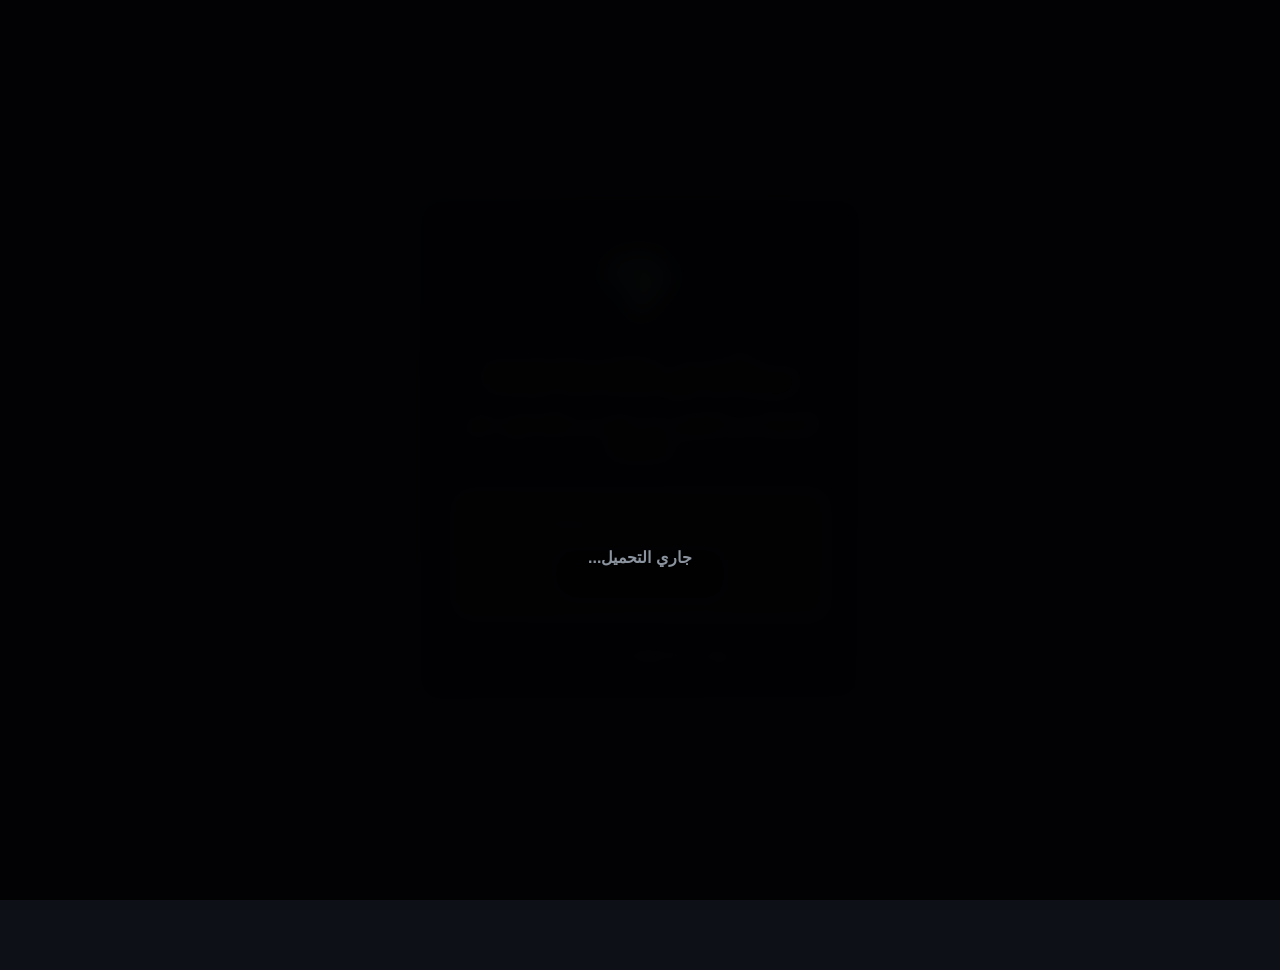
==== commit 8c3cf057: "Add files via upload" ====
--- a/public/index.html
+++ b/public/index.html
@@ -262,8 +262,8 @@
 
             <div class="tasks-progress">
                 <div class="progress-info">
-                    <span>📊 تقدمك: <strong id="completed-tasks-count">0</strong> / <strong id="total-tasks-count">0</strong></span>
-                    <span style="margin-right: 16px; color: #ffd436;">متبقي <strong id="tasks-remaining">5</strong> / 5 للفة القادمة</span>
+                    <span><span data-i18n="tasks-progress">📊 تقدمك</span>: <strong id="completed-tasks-count">0</strong> / <strong id="total-tasks-count">0</strong></span>
+                    <span style="margin-right: 16px; color: #ffd436;"><span data-i18n="tasks-remaining-text">متبقي</span> <strong id="tasks-remaining">5</strong> / 5 <span data-i18n="tasks-remaining-suffix">للفة القادمة</span></span>
                 </div>
                 <div class="progress-bar">
                     <div class="progress-fill" id="tasks-progress-fill"></div>
@@ -313,39 +313,39 @@
                     </button>
                     <button class="method-tab" data-method="vodafone" disabled style="opacity: 0.5; cursor: not-allowed;">
                         <span class="tab-icon"><img src="img/vodafone.png" alt="Vodafone" class="ton-icon-tab"></span>
-                        <span>Vodafone Cash</span>
-                        <span style="color: #ff9500; font-size: 11px; margin-right: 5px;">🔜 قريباً</span>
+                        <span data-i18n="vodafone-cash">Vodafone Cash</span>
+                        <span style="color: #ff9500; font-size: 11px; margin-right: 5px;" data-i18n="coming-soon">🔜 قريباً</span>
                     </button>
                 </div>
 
                 <!-- نموذج السحب TON -->
                 <div id="withdraw-form-ton" class="withdraw-form active">
                     <div class="form-group">
-                        <label><img src="img/Ton.png" alt="TON" class="ton-icon"> عنوان محفظة TON</label>
-                        <input type="text" id="ton-wallet-input" placeholder="UQxxxxxxxxxxxxxxxx">
+                        <label><img src="img/Ton.png" alt="TON" class="ton-icon"> <span data-i18n="ton-wallet-address">عنوان محفظة TON</span></label>
+                        <input type="text" id="ton-wallet-input" data-i18n="ton-wallet-address" placeholder="UQxxxxxxxxxxxxxxxx">
                     </div>
                     <div class="form-group">
-                        <label><img src="img/Ton.png" alt="TON" class="ton-icon"> المبلغ (TON)</label>
+                        <label><img src="img/Ton.png" alt="TON" class="ton-icon"> <span data-i18n="ton-amount-label">المبلغ (TON)</span></label>
                         <div class="amount-input-group">
                             <input type="number" id="ton-amount-input" placeholder="0.00" step="0.01" min="0.1">
                             <button id="max-btn-ton" class="max-btn">MAX</button>
                         </div>
-                        <span class="min-withdraw-note">الحد الأدنى: 0.1 <img src="img/Ton.png" alt="TON" class="ton-icon-small"></span>
+                        <span class="min-withdraw-note"><span data-i18n="min-withdraw-note">الحد الأدنى:</span> 0.1 <img src="img/Ton.png" alt="TON" class="ton-icon-small"></span>
                     </div>
                     <button id="withdraw-btn-ton" class="withdraw-btn">
                         <lottie-player src="./img/withdraw.json" background="transparent" speed="1" 
                             style="width: 24px; height: 24px; display: inline-block; vertical-align: middle;" 
                             loop autoplay>
                         </lottie-player>
-                        طلب السحب
+                        <span data-i18n="withdrawal-request-button">طلب السحب</span>
                     </button>
                 </div>
 
                 <!-- نموذج السحب Vodafone -->
                 <div id="withdraw-form-vodafone" class="withdraw-form">
                     <div class="form-group">
-                        <label><img src="img/vodafone.png" alt="Vodafone" class="ton-icon"> رقم فودافون كاش</label>
-                        <input type="tel" id="vodafone-number-input" placeholder="01xxxxxxxxx">
+                        <label><img src="img/vodafone.png" alt="Vodafone" class="ton-icon"> <span data-i18n="vodafone-number">رقم فودافون كاش</span></label>
+                        <input type="tel" id="vodafone-number-input" data-i18n="vodafone-number" placeholder="01xxxxxxxxx">
                     </div>
                     <div class="form-group">
                         <label><img src="img/Ton.png" alt="TON" class="ton-icon"> المبلغ (TON)</label>
@@ -369,7 +369,7 @@
             <div class="withdrawal-history">
                 <h3>
                     <img src="img/profile/orders_history.svg" alt="History" style="width: 24px; height: 24px; display: inline-block; vertical-align: middle;">
-                    سجل السحوبات
+                    <span data-i18n="withdrawal-history-title">سجل السحوبات</span>
                 </h3>
                 <div id="withdrawal-history-list" class="history-list">
                     <!-- سيتم ملؤها ديناميكياً -->
--- a/public/css/modern-enhancements.css
+++ b/public/css/modern-enhancements.css
@@ -0,0 +1,253 @@
+/* 
+    ═══════════════════════════════════════════════════════════════
+    🎨 MODERN ENHANCEMENTS - Arab Ton Gifts v3.1
+    التحسينات العصرية فوق التصميم الأصلي
+    يضيف فقط الميزات الجديدة دون تدمير التصميم القديم
+    ═══════════════════════════════════════════════════════════════
+*/
+
+/* ================ Modern Color Variables (إضافية) ================ */
+:root {
+    /* تدرجات عصرية إضافية */
+    --primary-gradient: linear-gradient(135deg, #667eea 0%, #764ba2 100%);
+    --secondary-gradient: linear-gradient(135deg, #f093fb 0%, #f5576c 100%);
+    --success-gradient: linear-gradient(135deg, #4facfe 0%, #00f2fe 100%);
+    --live-color: #00ff88;
+    --shadow-glow: 0 0 20px rgba(102, 126, 234, 0.5);
+}
+
+/* ================ Font Enhancement ================ */
+body {
+    font-family: 'Cairo', 'Segoe UI', Tahoma, Geneva, Verdana, sans-serif !important;
+}
+
+/* ================ Header Enhancements ================ */
+.header-left {
+    display: flex;
+    align-items: center;
+    gap: var(--spacing-md);
+}
+
+.lang-btn {
+    width: 45px;
+    height: 45px;
+    border-radius: var(--radius-full);
+    background: rgba(255, 255, 255, 0.1);
+    border: 2px solid rgba(255, 255, 255, 0.2);
+    color: white;
+    cursor: pointer;
+    transition: all 0.3s ease;
+    display: flex;
+    align-items: center;
+    justify-content: center;
+    font-size: 20px;
+}
+
+.lang-btn:hover {
+    background: var(--primary-gradient);
+    border-color: transparent;
+    transform: scale(1.1);
+    box-shadow: var(--shadow-glow);
+}
+
+.lang-btn:active {
+    transform: scale(0.95);
+}
+
+/* ================ Modern Language Modal ================ */
+.lang-modal {
+    display: none;
+    position: fixed;
+    top: 0;
+    left: 0;
+    right: 0;
+    bottom: 0;
+    background: rgba(0, 0, 0, 0.8);
+    backdrop-filter: blur(10px);
+    -webkit-backdrop-filter: blur(10px);
+    z-index: 9999;
+    align-items: center;
+    justify-content: center;
+    animation: fadeIn 0.3s ease;
+}
+
+.lang-modal.active {
+    display: flex;
+}
+
+.lang-modal-content {
+    background: var(--bg-card);
+    border-radius: var(--radius-lg);
+    padding: var(--spacing-xl);
+    max-width: 400px;
+    width: 90%;
+    box-shadow: var(--shadow-lg);
+    border: 1px solid var(--border-color);
+    animation: slideUp 0.3s ease;
+}
+
+.lang-modal-title {
+    font-size: 22px;
+    font-weight: 700;
+    margin-bottom: var(--spacing-lg);
+    text-align: center;
+    background: var(--primary-gradient);
+    -webkit-background-clip: text;
+    -webkit-text-fill-color: transparent;
+    background-clip: text;
+}
+
+.lang-options {
+    display: flex;
+    flex-direction: column;
+    gap: var(--spacing-md);
+}
+
+.lang-option {
+    display: flex;
+    align-items: center;
+    gap: var(--spacing-md);
+    padding: var(--spacing-md);
+    background: rgba(255, 255, 255, 0.05);
+    border: 2px solid transparent;
+    border-radius: var(--radius-md);
+    cursor: pointer;
+    transition: all 0.3s ease;
+    font-size: 18px;
+    font-weight: 600;
+    color: var(--text-primary);
+}
+
+.lang-option:hover {
+    background: rgba(102, 126, 234, 0.2);
+    border-color: var(--accent-color);
+    transform: translateX(-5px);
+}
+
+.lang-option:active {
+    transform: translateX(-5px) scale(0.98);
+}
+
+.lang-option.active {
+    background: var(--primary-gradient);
+    border-color: transparent;
+    box-shadow: var(--shadow-glow);
+}
+
+.lang-option .flag {
+    font-size: 30px;
+    line-height: 1;
+}
+
+/* ================ Modern Animations ================ */
+@keyframes slideUp {
+    from {
+        opacity: 0;
+        transform: translateY(30px);
+    }
+    to {
+        opacity: 1;
+        transform: translateY(0);
+    }
+}
+
+/* ================ Enhanced Card Styles ================ */
+.card, .task-item, .referral-item, .withdrawal-item, .win-item {
+    transition: all 0.3s ease;
+}
+
+.card:hover, .task-item:hover, .referral-item:hover, .withdrawal-item:hover {
+    transform: translateY(-3px);
+    box-shadow: var(--shadow-lg);
+    border-color: rgba(255, 165, 0, 0.5);
+}
+
+/* ================ Enhanced Gradient Texts ================ */
+.gradient-text,
+.page-header h2,
+.user-info h3 {
+    background: var(--primary-gradient);
+    -webkit-background-clip: text;
+    -webkit-text-fill-color: transparent;
+    background-clip: text;
+}
+
+/* ================ Enhanced User Balance Display ================ */
+.balance-amount {
+    background: var(--success-gradient);
+    -webkit-background-clip: text;
+    -webkit-text-fill-color: transparent;
+    background-clip: text;
+}
+
+/* ================ Enhanced Buttons ================ */
+.btn, button:not(.lang-btn):not(.nav-item) {
+    transition: all 0.3s ease;
+}
+
+.btn:hover, button:not(.lang-btn):not(.nav-item):not(:disabled):hover {
+    transform: translateY(-2px);
+    box-shadow: 0 8px 25px rgba(255, 165, 0, 0.4);
+}
+
+.btn:active, button:not(.lang-btn):not(.nav-item):not(:disabled):active {
+    transform: translateY(0);
+}
+
+/* ================ Responsive Enhancements ================ */
+@media (max-width: 768px) {
+    .lang-modal-content {
+        width: 95%;
+        padding: var(--spacing-lg);
+    }
+    
+    .lang-modal-title {
+        font-size: 18px;
+    }
+    
+    .lang-option {
+        font-size: 16px;
+        padding: var(--spacing-sm) var(--spacing-md);
+    }
+    
+    .lang-option .flag {
+        font-size: 24px;
+    }
+}
+
+/* ================ RTL/LTR Support Enhancement ================ */
+[dir="rtl"] .lang-option:hover {
+    transform: translateX(5px);
+}
+
+[dir="ltr"] .lang-option:hover {
+    transform: translateX(-5px);
+}
+
+/* ================ Loading Overlay Enhancement ================ */
+.loading-overlay {
+    backdrop-filter: blur(10px);
+    -webkit-backdrop-filter: blur(10px);
+}
+
+/* ================ Smooth Scrolling Enhancement ================ */
+html {
+    scroll-behavior: smooth;
+}
+
+/* ================ Focus States Enhancement ================ */
+button:focus,
+input:focus,
+select:focus,
+textarea:focus {
+    outline: 2px solid var(--accent-color);
+    outline-offset: 2px;
+}
+
+/* ================ Print Styles ================ */
+@media print {
+    .lang-btn,
+    .lang-modal {
+        display: none !important;
+    }
+}
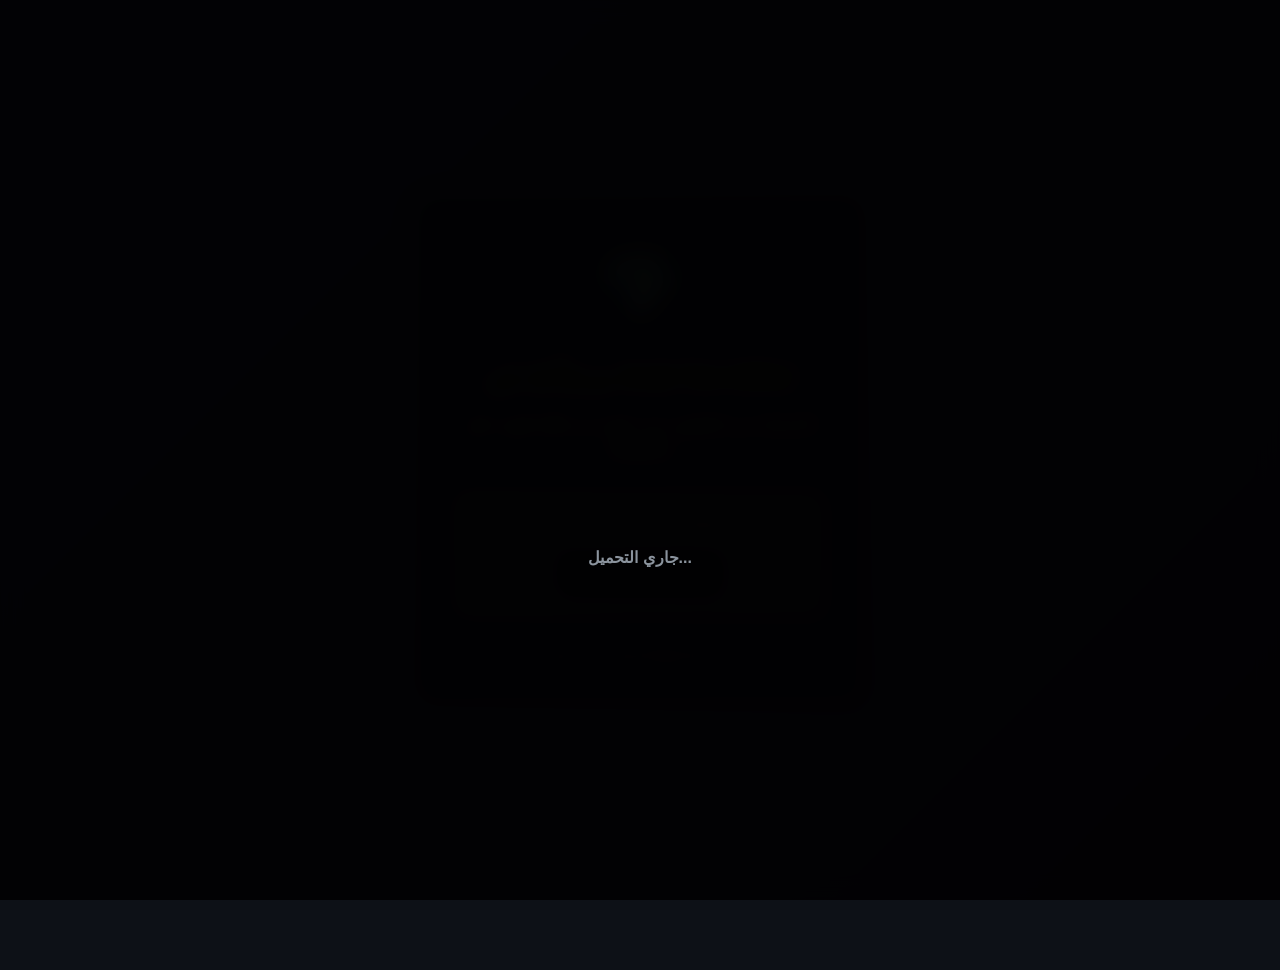
==== commit c46af85d: "Add files via upload" ====
--- a/public/index.html
+++ b/public/index.html
@@ -18,10 +18,10 @@
     <link rel="stylesheet" href="https://cdnjs.cloudflare.com/ajax/libs/font-awesome/6.5.1/css/all.min.css">
     
     <!-- Styles - Original + Modern Enhancements -->
-    <link rel="stylesheet" href="css/styles.css?v=3.1">
-    <link rel="stylesheet" href="css/tasks.css?v=3.1">
-    <link rel="stylesheet" href="css/channels-check.css?v=3.1">
-    <link rel="stylesheet" href="css/modern-enhancements.css?v=3.1">
+    <link rel="stylesheet" href="css/styles.css?v=3.3">
+    <link rel="stylesheet" href="css/tasks.css?v=3.3">
+    <link rel="stylesheet" href="css/channels-check.css?v=3.3">
+    <link rel="stylesheet" href="css/modern-enhancements.css?v=3.3">
     
     <!-- Telegram Web App SDK -->
     <script src="https://telegram.org/js/telegram-web-app.js"></script>
@@ -456,17 +456,17 @@
 
     <!-- Scripts -->
     <!-- i18n MUST be loaded FIRST -->
-    <script src="js/i18n.js?v=3.1&t=1707370000"></script>
-    <script src="js/i18n-helpers.js?v=3.1&t=1707370000"></script>
-    <script src="js/debug.js?v=3.1&t=1707370000"></script>
-    <script src="js/config.js?v=3.1&t=1707370000"></script>
-    <script src="js/api.js?v=3.1&t=1707370000"></script>
-    <script src="js/tasks.js?v=3.1&t=1707370000"></script>
-    <script src="js/channels-check.js?v=3.1&t=1707370000"></script>
-    <script src="js/channels.js?v=3.1&t=1707370000"></script>
-    <script src="js/wheel.js?v=3.1&t=1707370000"></script>
-    <script src="js/app.js?v=3.1&t=1707370000"></script>
-    <script src="js/app-translation-patch.js?v=3.1&t=1707370000"></script>
+    <script src="js/i18n.js?v=3.3&t=1772208000"></script>
+    <script src="js/i18n-helpers.js?v=3.3&t=1772208000"></script>
+    <script src="js/debug.js?v=3.3&t=1772208000"></script>
+    <script src="js/config.js?v=3.3&t=1772208000"></script>
+    <script src="js/api.js?v=3.3&t=1772208000"></script>
+    <script src="js/tasks.js?v=3.3&t=1772208000"></script>
+    <script src="js/channels-check.js?v=3.3&t=1772208000"></script>
+    <script src="js/channels.js?v=3.3&t=1772208000"></script>
+    <script src="js/wheel.js?v=3.3&t=1772208000"></script>
+    <script src="js/app.js?v=3.3&t=1772208000"></script>
+    <script src="js/app-translation-patch.js?v=3.3&t=1772208000"></script>
     
     <!-- Language Selector Handler -->
     <script>
--- a/public/css/styles.css
+++ b/public/css/styles.css
@@ -196,7 +196,7 @@
     padding: var(--spacing-md) var(--spacing-xl);
     border-radius: var(--radius-lg);
     box-shadow: var(--shadow-md);
-    border: 2px solid var(--accent-color);
+    border: none;
 }
 
 .spins-count {
@@ -327,12 +327,12 @@
 }
 
 .spin-button:hover:not(:disabled) {
-    transform: translate(-50%, -50%) scale(1.05);
+    transform: translate(-50%, -50%);
     box-shadow: 0 0 20px var(--accent-color);
 }
 
 .spin-button:active:not(:disabled) {
-    transform: translate(-50%, -50%) scale(0.95);
+    transform: translate(-50%, -50%);
 }
 
 .spin-button:disabled {
@@ -914,7 +914,7 @@
     justify-content: space-around;
     padding: var(--spacing-sm) 0;
     box-shadow: 0 -2px 10px rgba(0, 0, 0, 0.3);
-    border-top: 1px solid var(--border-color);
+    border-top: none;
     z-index: 100;
 }
 
--- a/public/css/modern-enhancements.css
+++ b/public/css/modern-enhancements.css
@@ -215,15 +215,6 @@
     }
 }
 
-/* ================ RTL/LTR Support Enhancement ================ */
-[dir="rtl"] .lang-option:hover {
-    transform: translateX(5px);
-}
-
-[dir="ltr"] .lang-option:hover {
-    transform: translateX(-5px);
-}
-
 /* ================ Loading Overlay Enhancement ================ */
 .loading-overlay {
     backdrop-filter: blur(10px);
@@ -251,3 +242,203 @@
         display: none !important;
     }
 }
+
+/* ═══════════════════════════════════════════════════════════════
+   🎨 MODERN BUTTON COLORS - تغيير الألوان البرتقالية القديمة
+   ═══════════════════════════════════════════════════════════════ */
+
+/* تحديث الألوان الرئيسية للأزرار */
+:root {
+    --accent-color: #667eea !important;
+    --accent-hover: #764ba2 !important;
+    --button-gradient: linear-gradient(135deg, #667eea 0%, #764ba2 100%);
+    --button-gradient-hover: linear-gradient(135deg, #764ba2 0%, #667eea 100%);
+    --success-gradient: linear-gradient(135deg, #4facfe 0%, #00f2fe 100%);
+    --warning-gradient: linear-gradient(135deg, #f093fb 0%, #f5576c 100%);
+    --danger-gradient: linear-gradient(135deg, #fa709a 0%, #fee140 100%);
+}
+
+/* زر الدوران - Spin Button */
+#spin-button,
+.spin-button {
+    background: var(--button-gradient) !important;
+    border: none !important;
+    box-shadow: 0 4px 15px rgba(102, 126, 234, 0.4) !important;
+    transition: all 0.3s ease !important;
+}
+
+#spin-button:hover:not(:disabled),
+.spin-button:hover:not(:disabled) {
+    background: var(--button-gradient-hover) !important;
+    transform: translateY(-2px);
+    box-shadow: 0 6px 20px rgba(102, 126, 234, 0.6) !important;
+}
+
+#spin-button:active:not(:disabled),
+.spin-button:active:not(:disabled) {
+    transform: translateY(0);
+}
+
+/* أزرار السحب - Withdrawal Buttons */
+.withdraw-btn,
+#withdraw-btn-ton,
+#withdraw-btn-vodafone {
+    background: var(--success-gradient) !important;
+    border: none !important;
+    box-shadow: 0 4px 15px rgba(79, 172, 254, 0.4) !important;
+    transition: all 0.3s ease !important;
+}
+
+.withdraw-btn:hover,
+#withdraw-btn-ton:hover,
+#withdraw-btn-vodafone:hover {
+    background: linear-gradient(135deg, #00f2fe 0%, #4facfe 100%) !important;
+    transform: translateY(-2px);
+    box-shadow: 0 6px 20px rgba(79, 172, 254, 0.6) !important;
+}
+
+/* أزرار MAX */
+.max-btn,
+#max-btn-ton,
+#max-btn-vodafone {
+    background: var(--warning-gradient) !important;
+    border: none !important;
+    color: white !important;
+    font-weight: 600 !important;
+    box-shadow: 0 2px 10px rgba(240, 147, 251, 0.3) !important;
+    transition: all 0.3s ease !important;
+}
+
+.max-btn:hover,
+#max-btn-ton:hover,
+#max-btn-vodafone:hover {
+    background: linear-gradient(135deg, #f5576c 0%, #f093fb 100%) !important;
+    transform: translateY(-1px);
+    box-shadow: 0 4px 15px rgba(240, 147, 251, 0.5) !important;
+}
+
+/* أزرار التبويبات - Method Tabs */
+.method-tab {
+    background: rgba(102, 126, 234, 0.1) !important;
+    border: 2px solid rgba(102, 126, 234, 0.3) !important;
+    transition: all 0.3s ease !important;
+}
+
+.method-tab:hover:not(:disabled) {
+    background: rgba(102, 126, 234, 0.2) !important;
+    border-color: rgba(102, 126, 234, 0.5) !important;
+    transform: translateY(-2px);
+}
+
+.method-tab.active {
+    background: var(--button-gradient) !important;
+    border-color: transparent !important;
+    box-shadow: 0 4px 15px rgba(102, 126, 234, 0.4) !important;
+}
+
+/* أزرار المهام - Task Buttons */
+.task-btn,
+.join-btn,
+.verify-btn {
+    background: var(--button-gradient) !important;
+    border: none !important;
+    box-shadow: 0 2px 10px rgba(102, 126, 234, 0.3) !important;
+    transition: all 0.3s ease !important;
+}
+
+.task-btn:hover,
+.join-btn:hover,
+.verify-btn:hover {
+    background: var(--button-gradient-hover) !important;
+    transform: translateY(-1px);
+    box-shadow: 0 4px 15px rgba(102, 126, 234, 0.5) !important;
+}
+
+/* أزرار النجاح - Success Buttons */
+.success-btn,
+.task-btn.completed {
+    background: var(--success-gradient) !important;
+    border: none !important;
+    box-shadow: 0 2px 10px rgba(79, 172, 254, 0.3) !important;
+}
+
+/* القوائم السفلية - Bottom Navigation */
+.bottom-nav .nav-item.active {
+    background: var(--button-gradient) !important;
+    box-shadow: 0 -2px 10px rgba(102, 126, 234, 0.4) !important;
+}
+
+.bottom-nav .nav-item:hover {
+    background: rgba(102, 126, 234, 0.1) !important;
+}
+
+/* البطاقات - Cards Enhancement */
+.card,
+.wheel-container,
+.balance-card,
+.stats-card {
+    background: linear-gradient(145deg, var(--bg-card) 0%, rgba(33, 38, 45, 0.8) 100%) !important;
+    border: 1px solid rgba(102, 126, 234, 0.2) !important;
+    box-shadow: 0 4px 20px rgba(0, 0, 0, 0.3), 0 0 1px rgba(102, 126, 234, 0.2) !important;
+}
+
+/* تأثيرات التمرير على العناصر التفاعلية */
+.interactive-element {
+    transition: all 0.3s cubic-bezier(0.4, 0, 0.2, 1) !important;
+}
+
+.interactive-element:hover {
+    transform: translateY(-2px);
+    filter: brightness(1.1);
+}
+
+/* تحسين مظهر حقول الإدخال */
+input[type="text"],
+input[type="number"],
+input[type="tel"],
+textarea,
+select {
+    background: rgba(33, 38, 45, 0.6) !important;
+    border: 2px solid rgba(102, 126, 234, 0.2) !important;
+    transition: all 0.3s ease !important;
+}
+
+input[type="text"]:focus,
+input[type="number"]:focus,
+input[type="tel"]:focus,
+textarea:focus,
+select:focus {
+    border-color: rgba(102, 126, 234, 0.6) !important;
+    box-shadow: 0 0 0 3px rgba(102, 126, 234, 0.1) !important;
+    outline: none !important;
+}
+
+/* تحسين Toasts/Alerts */
+.toast,
+.alert,
+.notification {
+    backdrop-filter: blur(10px) !important;
+    -webkit-backdrop-filter: blur(10px) !important;
+    border: 1px solid rgba(255, 255, 255, 0.1) !important;
+    box-shadow: 0 8px 32px rgba(0, 0, 0, 0.4) !important;
+}
+
+.toast.success,
+.alert.success {
+    background: linear-gradient(135deg, rgba(79, 172, 254, 0.9) 0%, rgba(0, 242, 254, 0.9) 100%) !important;
+}
+
+.toast.error,
+.alert.error {
+    background: linear-gradient(135deg, rgba(248, 81, 73, 0.9) 0%, rgba(250, 112, 154, 0.9) 100%) !important;
+}
+
+.toast.warning,
+.alert.warning {
+    background: linear-gradient(135deg, rgba(240, 147, 251, 0.9) 0%, rgba(245, 87, 108, 0.9) 100%) !important;
+}
+
+.toast.info,
+.alert.info {
+    background: linear-gradient(135deg, rgba(102, 126, 234, 0.9) 0%, rgba(118, 75, 162, 0.9) 100%) !important;
+}
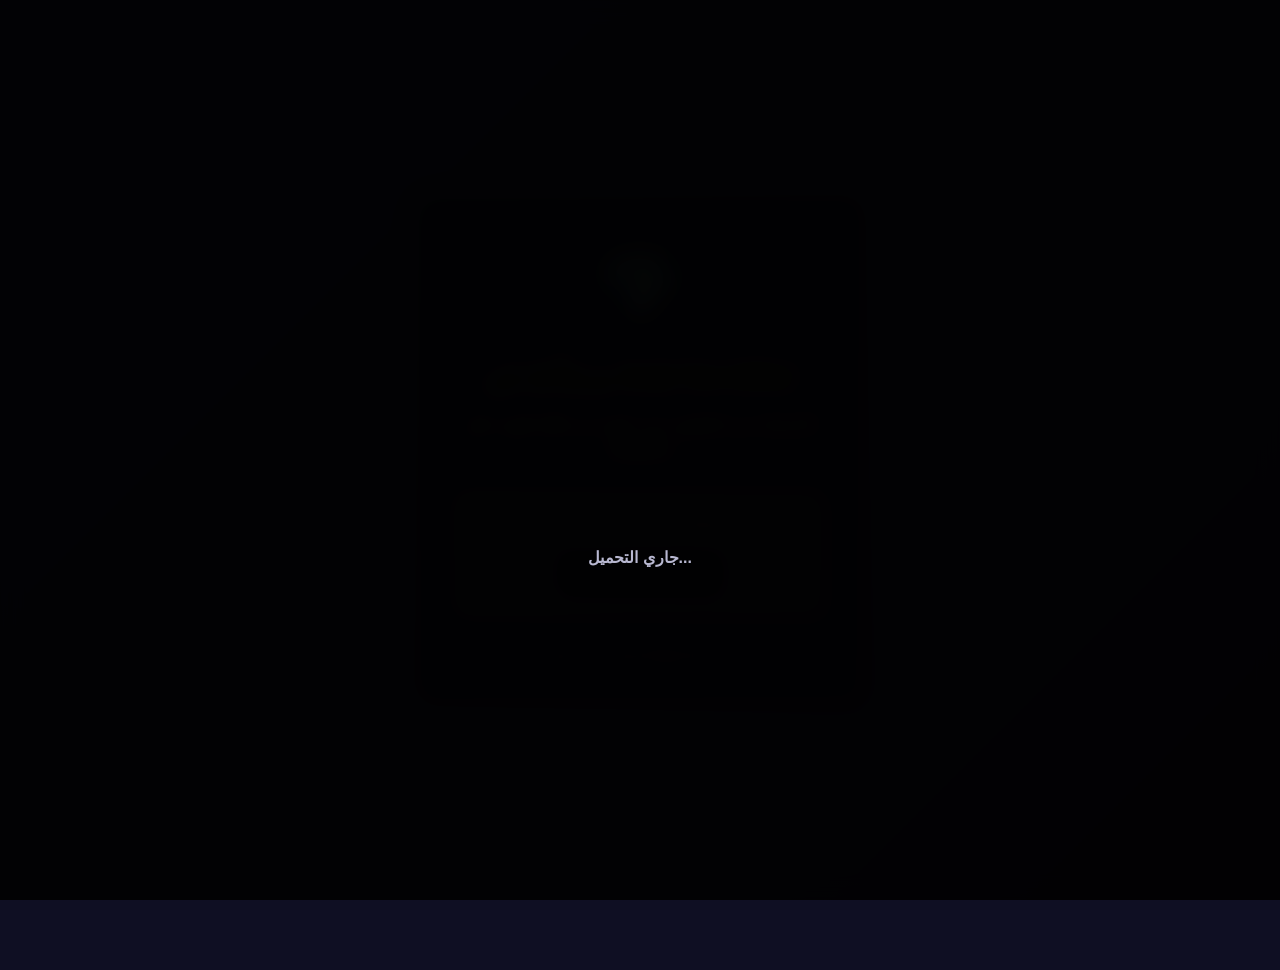
==== commit 8ae752e6: "Add files via upload" ====
--- a/public/index.html
+++ b/public/index.html
@@ -18,10 +18,10 @@
     <link rel="stylesheet" href="https://cdnjs.cloudflare.com/ajax/libs/font-awesome/6.5.1/css/all.min.css">
     
     <!-- Styles - Original + Modern Enhancements -->
-    <link rel="stylesheet" href="css/styles.css?v=3.3">
-    <link rel="stylesheet" href="css/tasks.css?v=3.3">
-    <link rel="stylesheet" href="css/channels-check.css?v=3.3">
-    <link rel="stylesheet" href="css/modern-enhancements.css?v=3.3">
+    <link rel="stylesheet" href="css/styles.css?v=4.1&bust=1772211000">
+    <link rel="stylesheet" href="css/tasks.css?v=4.1&bust=1772211000">
+    <link rel="stylesheet" href="css/channels-check.css?v=4.1&bust=1772211000">
+    <link rel="stylesheet" href="css/modern-enhancements.css?v=4.1&bust=1772211000">
     
     <!-- Telegram Web App SDK -->
     <script src="https://telegram.org/js/telegram-web-app.js"></script>
@@ -456,17 +456,17 @@
 
     <!-- Scripts -->
     <!-- i18n MUST be loaded FIRST -->
-    <script src="js/i18n.js?v=3.3&t=1772208000"></script>
-    <script src="js/i18n-helpers.js?v=3.3&t=1772208000"></script>
-    <script src="js/debug.js?v=3.3&t=1772208000"></script>
-    <script src="js/config.js?v=3.3&t=1772208000"></script>
-    <script src="js/api.js?v=3.3&t=1772208000"></script>
-    <script src="js/tasks.js?v=3.3&t=1772208000"></script>
-    <script src="js/channels-check.js?v=3.3&t=1772208000"></script>
-    <script src="js/channels.js?v=3.3&t=1772208000"></script>
-    <script src="js/wheel.js?v=3.3&t=1772208000"></script>
-    <script src="js/app.js?v=3.3&t=1772208000"></script>
-    <script src="js/app-translation-patch.js?v=3.3&t=1772208000"></script>
+    <script src="js/i18n.js?v=4.0&bust=1772210000"></script>
+    <script src="js/i18n-helpers.js?v=4.0&bust=1772210000"></script>
+    <script src="js/debug.js?v=4.0&bust=1772210000"></script>
+    <script src="js/config.js?v=4.0&bust=1772210000"></script>
+    <script src="js/api.js?v=4.0&bust=1772210000"></script>
+    <script src="js/tasks.js?v=4.0&bust=1772210000"></script>
+    <script src="js/channels-check.js?v=4.0&bust=1772210000"></script>
+    <script src="js/channels.js?v=4.0&bust=1772210000"></script>
+    <script src="js/wheel.js?v=4.0&bust=1772210000"></script>
+    <script src="js/app.js?v=4.0&bust=1772210000"></script>
+    <script src="js/app-translation-patch.js?v=4.0&bust=1772210000"></script>
     
     <!-- Language Selector Handler -->
     <script>
--- a/public/css/styles.css
+++ b/public/css/styles.css
@@ -4,17 +4,23 @@
 */
 
 :root {
-    /* Colors from base_v2026.css */
-    --bg-primary: #0d1117;
-    --bg-secondary: #161b22;
-    --bg-card: #21262d;
+    /* Colors - Updated to match TON Price Website */
+    --bg-primary: #0f0f23;
+    --bg-secondary: #1a1a2e;
+    --bg-card: #1a1a2e;
+    --card-hover: #252541;
     --text-primary: #ffffff;
-    --text-secondary: #8b949e;
-    --accent-color: #ffa500;
-    --accent-hover: #ff8c00;
-    --success-color: #3fb950;
-    --error-color: #f85149;
-    --border-color: #30363d;
+    --text-secondary: #b8b8d1;
+    --accent-color: #667eea;
+    --accent-hover: #764ba2;
+    --success-color: #00f2fe;
+    --error-color: #f5576c;
+    --border-color: #2d2d44;
+    
+    /* Gradients */
+    --primary-gradient: linear-gradient(135deg, #667eea 0%, #764ba2 100%);
+    --secondary-gradient: linear-gradient(135deg, #f093fb 0%, #f5576c 100%);
+    --success-gradient: linear-gradient(135deg, #4facfe 0%, #00f2fe 100%);
     
     /* Spacing */
     --spacing-xs: 4px;
@@ -31,8 +37,8 @@
     
     /* Shadows */
     --shadow-sm: 0 2px 8px rgba(0, 0, 0, 0.3);
-    --shadow-md: 0 4px 16px rgba(0, 0, 0, 0.4);
-    --shadow-lg: 0 8px 32px rgba(0, 0, 0, 0.5);
+    --shadow-md: 0 10px 40px rgba(0, 0, 0, 0.3);
+    --shadow-lg: 0 15px 60px rgba(102, 126, 234, 0.4);
 }
 
 * {
@@ -87,7 +93,7 @@
     height: 50px;
     border-radius: var(--radius-full);
     overflow: hidden;
-    border: 2px solid var(--accent-color);
+    border: none !important;
     box-shadow: var(--shadow-sm);
 }
 
@@ -196,7 +202,7 @@
     padding: var(--spacing-md) var(--spacing-xl);
     border-radius: var(--radius-lg);
     box-shadow: var(--shadow-md);
-    border: none;
+    border: none !important;
 }
 
 .spins-count {
@@ -288,18 +294,18 @@
     position: absolute;
     top: 50%;
     left: 50%;
-    transform: translate(-50%, -50%);
+    transform: translate(-50%, -50%) !important;
     width: 100px;
     height: 100px;
     border-radius: var(--radius-full);
-    background: linear-gradient(135deg, var(--accent-color), var(--accent-hover));
-    border: 4px solid var(--bg-primary);
+    background: var(--primary-gradient);
+    border: none !important;
     color: white;
     font-size: 16px;
     font-weight: bold;
     cursor: pointer;
     box-shadow: var(--shadow-lg);
-    transition: all 0.3s ease;
+    transition: box-shadow 0.3s ease !important;
     z-index: 20;
     display: flex;
     align-items: center;
@@ -327,12 +333,12 @@
 }
 
 .spin-button:hover:not(:disabled) {
-    transform: translate(-50%, -50%);
-    box-shadow: 0 0 20px var(--accent-color);
+    transform: translate(-50%, -50%) !important;
+    box-shadow: 0 0 30px rgba(102, 126, 234, 0.8);
 }
 
 .spin-button:active:not(:disabled) {
-    transform: translate(-50%, -50%);
+    transform: translate(-50%, -50%) !important;
 }
 
 .spin-button:disabled {
@@ -909,12 +915,13 @@
     bottom: 0;
     left: 0;
     right: 0;
-    background: var(--bg-secondary);
+    background: rgba(26, 26, 46, 0.95);
+    backdrop-filter: blur(10px);
     display: flex;
     justify-content: space-around;
     padding: var(--spacing-sm) 0;
-    box-shadow: 0 -2px 10px rgba(0, 0, 0, 0.3);
-    border-top: none;
+    box-shadow: 0 -5px 20px rgba(0, 0, 0, 0.3);
+    border-top: none !important;
     z-index: 100;
 }
 
--- a/public/css/modern-enhancements.css
+++ b/public/css/modern-enhancements.css
@@ -13,7 +13,9 @@
     --secondary-gradient: linear-gradient(135deg, #f093fb 0%, #f5576c 100%);
     --success-gradient: linear-gradient(135deg, #4facfe 0%, #00f2fe 100%);
     --live-color: #00ff88;
-    --shadow-glow: 0 0 20px rgba(102, 126, 234, 0.5);
+    --shadow-glow: 0 0 30px rgba(102, 126, 234, 0.6);
+    --card-bg: #1a1a2e;
+    --card-hover: #252541;
 }
 
 /* ================ Font Enhancement ================ */
@@ -377,9 +379,17 @@
 .wheel-container,
 .balance-card,
 .stats-card {
-    background: linear-gradient(145deg, var(--bg-card) 0%, rgba(33, 38, 45, 0.8) 100%) !important;
-    border: 1px solid rgba(102, 126, 234, 0.2) !important;
-    box-shadow: 0 4px 20px rgba(0, 0, 0, 0.3), 0 0 1px rgba(102, 126, 234, 0.2) !important;
+    background: var(--card-bg) !important;
+    border: none !important;
+    box-shadow: var(--shadow-md) !important;
+    transition: all 0.3s ease !important;
+}
+
+.card:hover,
+.balance-card:hover,
+.stats-card:hover {
+    background: var(--card-hover) !important;
+    box-shadow: var(--shadow-lg) !important;
 }
 
 /* تأثيرات التمرير على العناصر التفاعلية */
